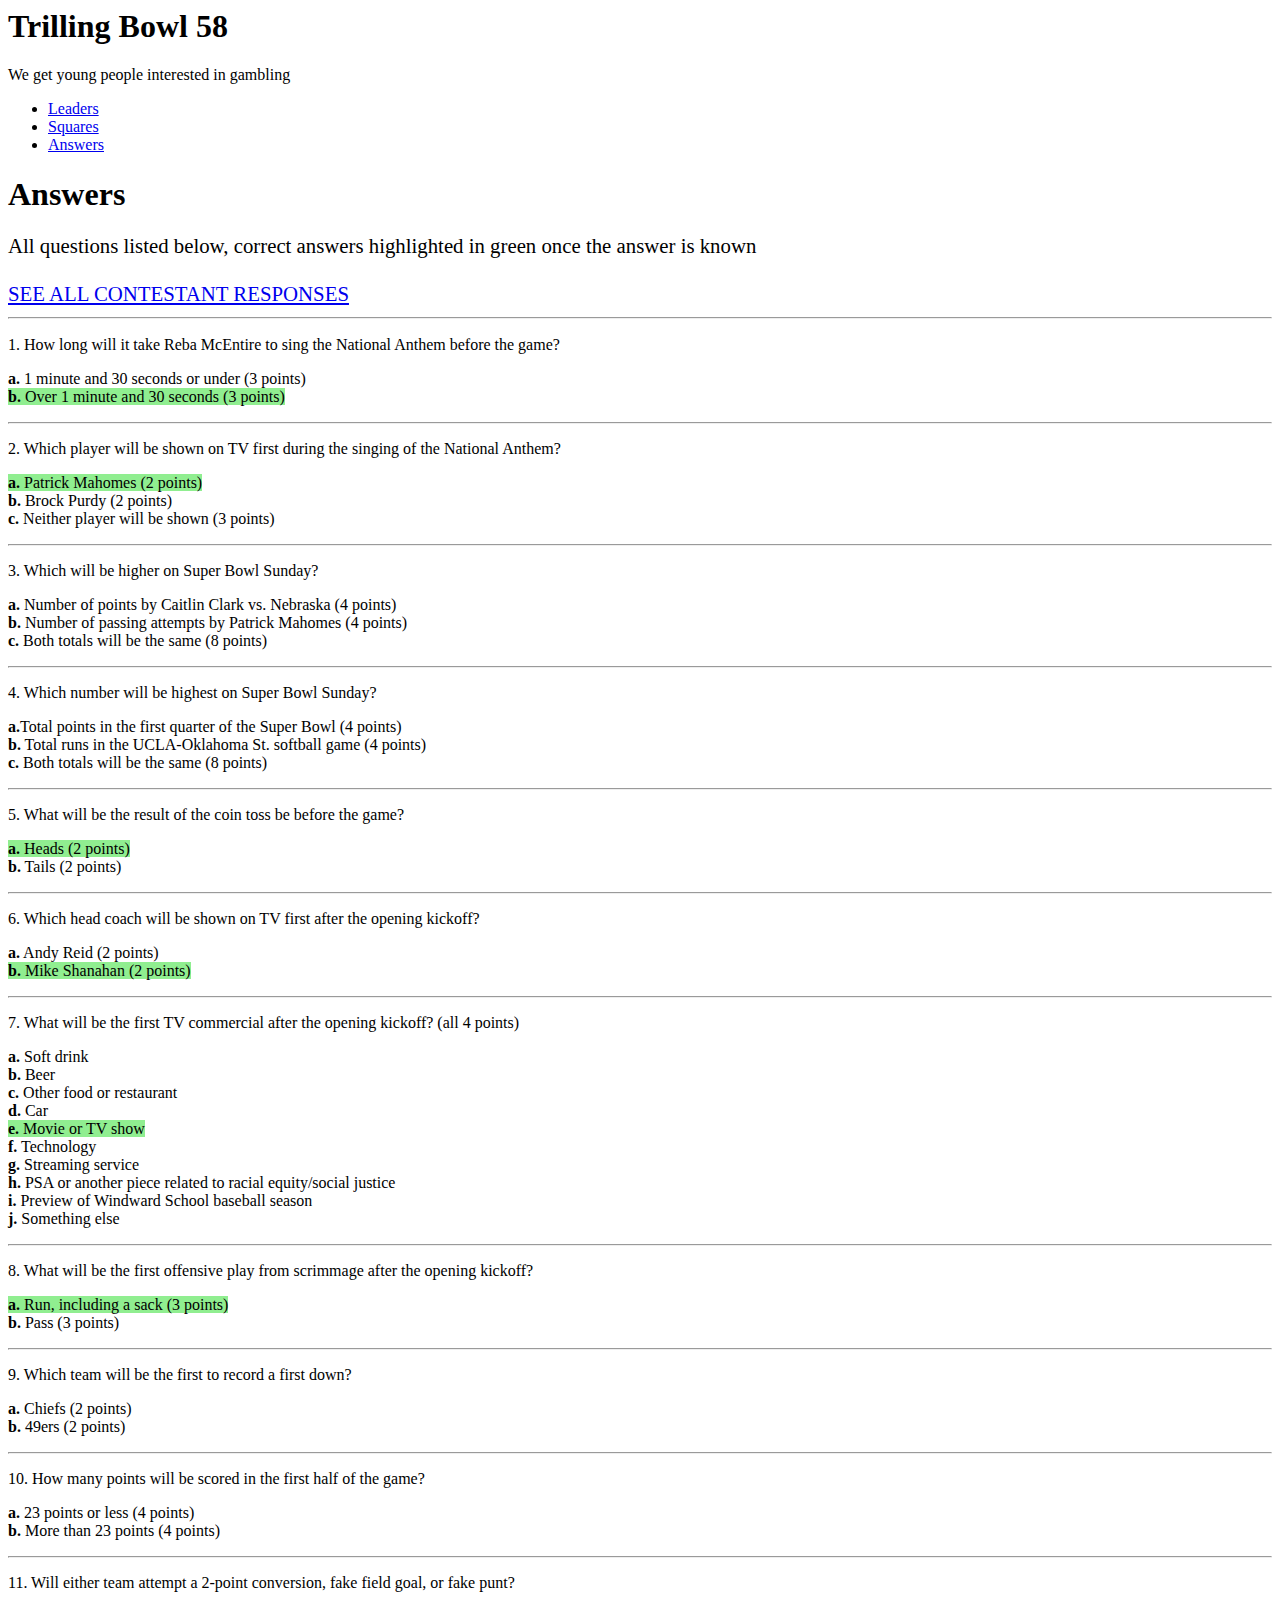
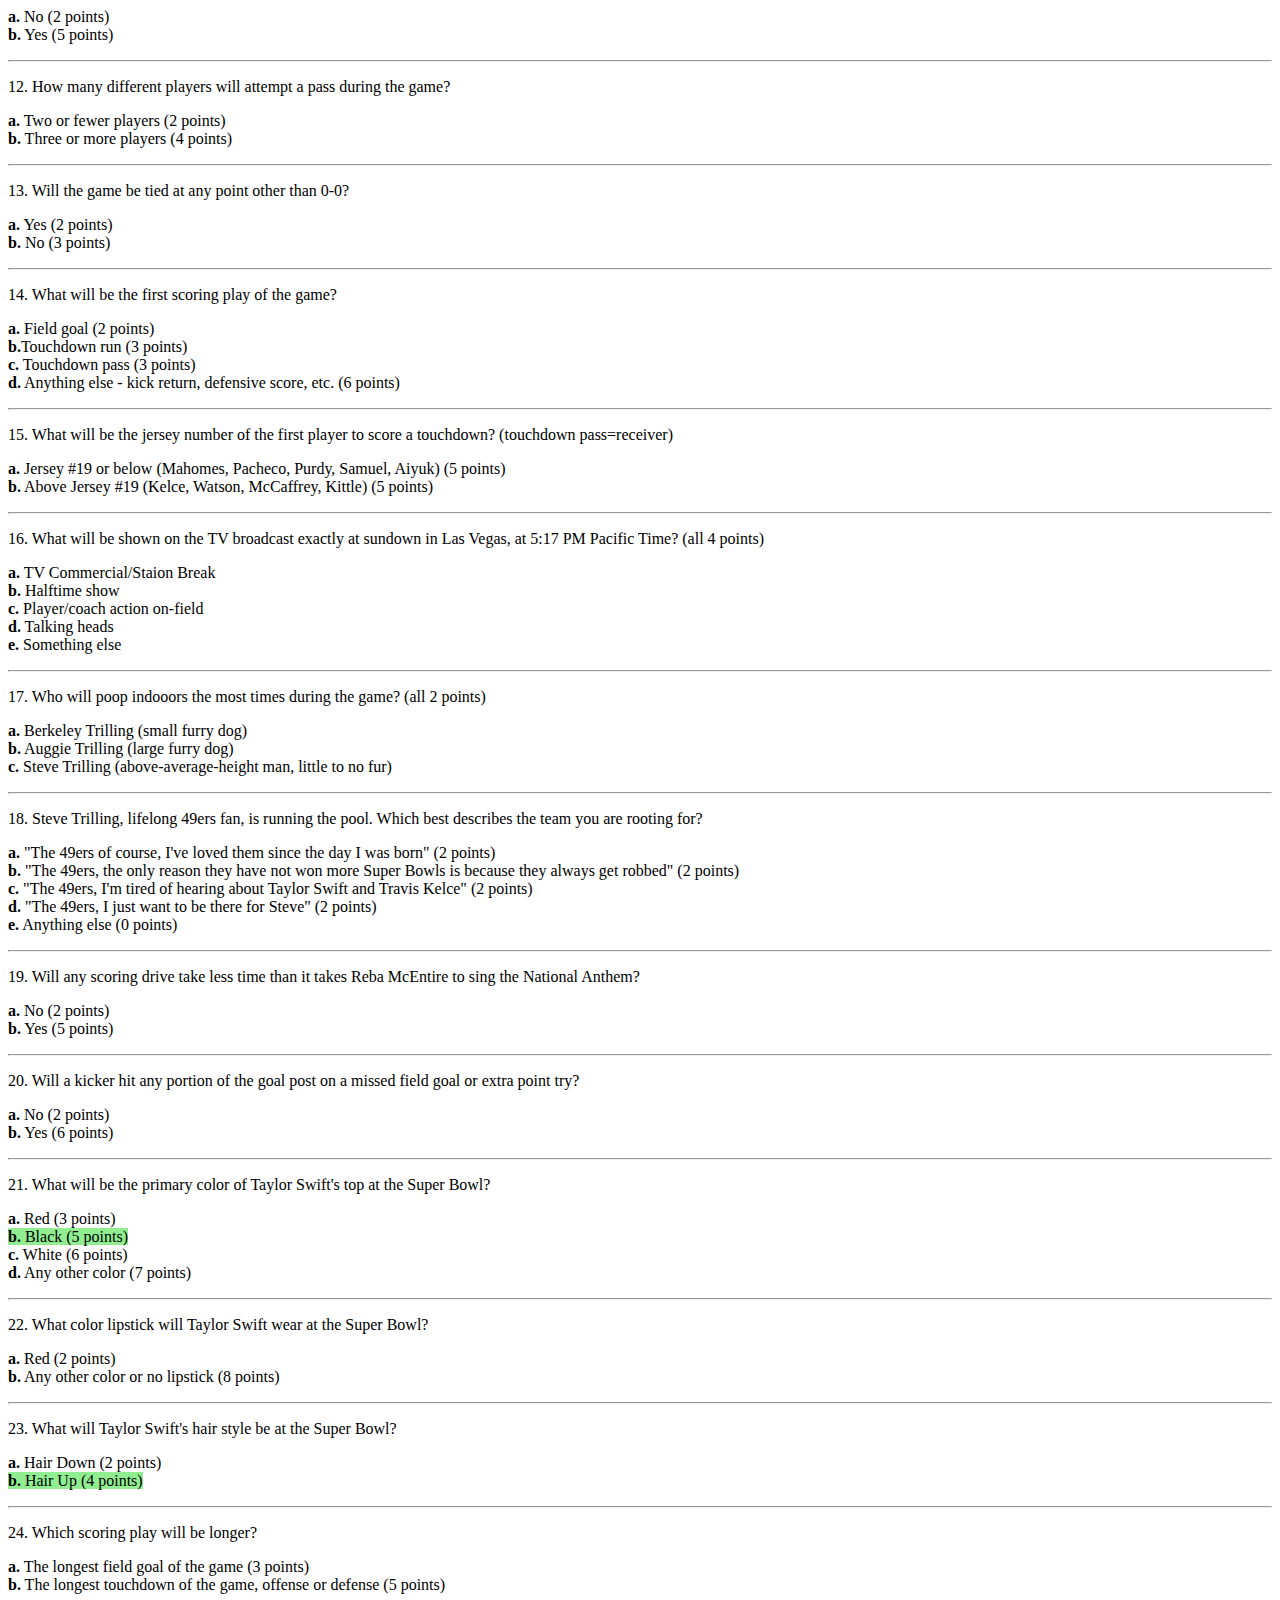
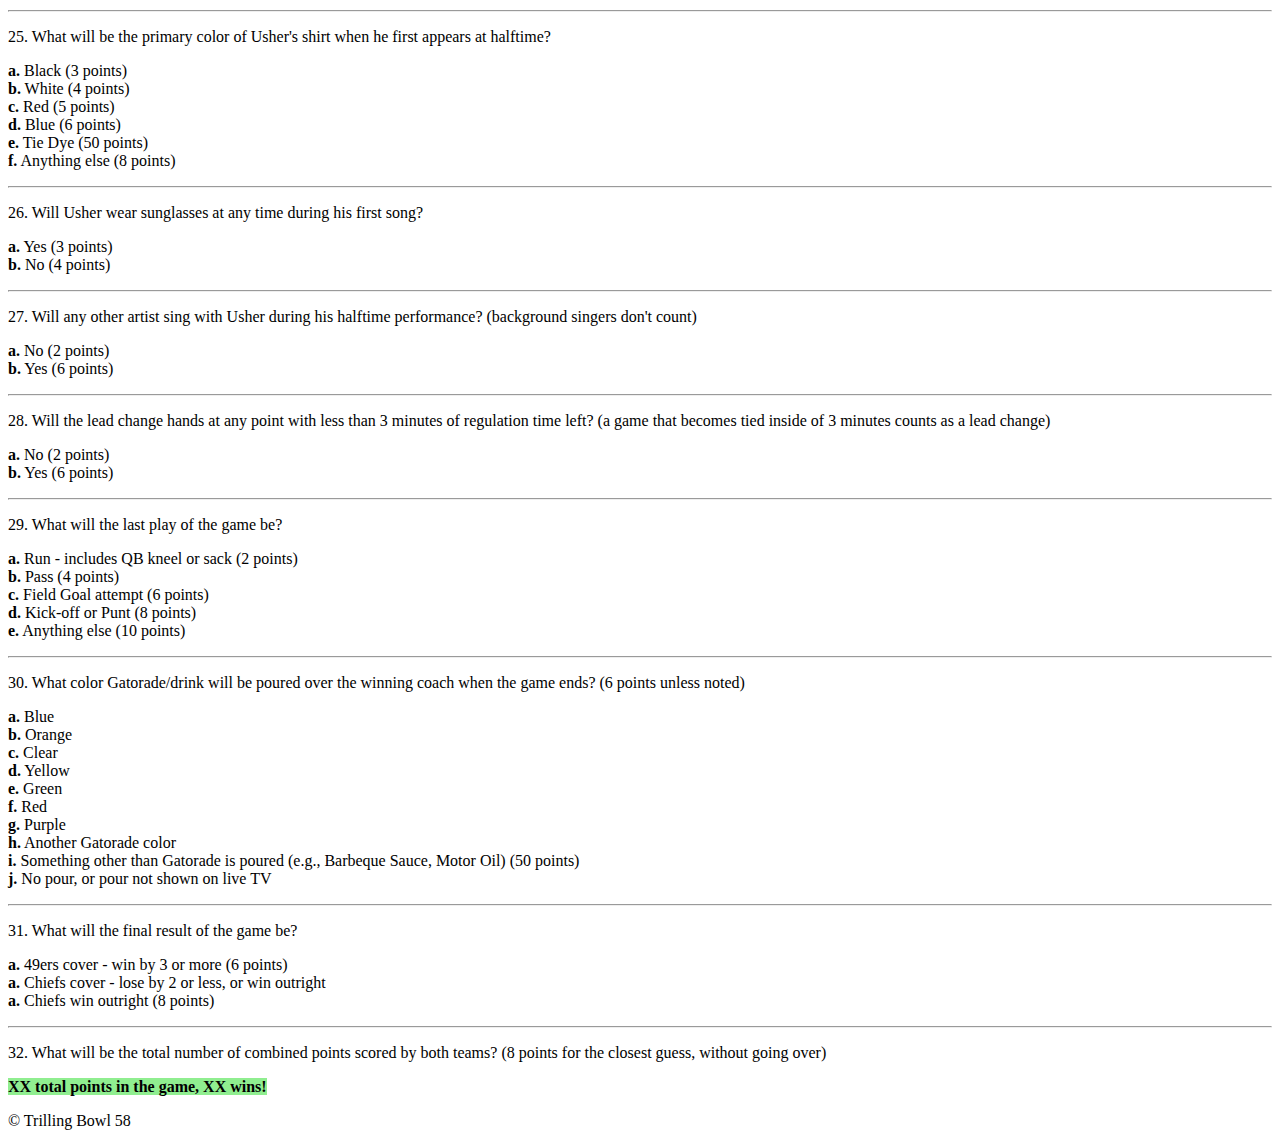
==== answers.html @ d907f0c2 "commit" ====
<html lang="en">
  <head>
    <meta charset="UTF-8" />
    <meta name="viewport" content="width=device-width, initial-scale=1.0" />
    <title>Trilling Bowl 58</title>
    <link rel="stylesheet" href="css/screen.css" />
    <link rel="stylesheet" href="css/answers.css"/>
    <link rel="stylesheet" href="https://stackpath.bootstrapcdn.com/bootstrap/5.0.0-alpha1/css/bootstrap.min.css" integrity="sha384-r4NyP46KrjDleawBgD5tp8Y7UzmLA05oM1iAEQ17CSuDqnUK2+k9luXQOfXJCJ4I" crossorigin="anonymous" />
    <link href="https://fonts.googleapis.com/css?family=Open+Sans:300,400,700" rel="stylesheet">
    
  </head>
  <body>
    <div class="my-bg-photo bg-secondary text-white py-5 text-center shadow">
      <h1 class="display-4">Trilling Bowl 58</h1>
      <p class="lead mb-0">We get young people interested in gambling</p> 
    </div>

    <div class="container my-custom-container pt-3">
      <nav class="mb-3">
        <ul class="nav nav-tabs justify-content-center">
          <li class="nav-item">
            <a class="nav-link" href="leaders.html">Leaders</a>
          </li>
          <li class="nav-item">
            <a class="nav-link" href="squares.html">Squares</a>
          </li>
          <li class="nav-item">
            <a class="nav-link active" href="#">Answers</a>
          </li>
        </ul>
      </nav>
      <h1 class="center">Answers</h1>
      <h2 class="center answer_headings" style= "font-weight:normal; font-size:1.3em">All questions listed below, correct answers highlighted in green once the answer is known   

      <a href="https://docs.google.com/spreadsheets/d/1qtZABbk44cIv7bmTTzw9IvIqTmsiOxI513nX9qYQLy0/edit#gid=1887211922"><br><br>SEE ALL CONTESTANT RESPONSES</a> <hr /></h2>
        
        <!-- <h2 class="center answer_headings" style= "font-weight:normal; font-size:1.3em"><b>FIX THIS</b> Each player's betting sheet responses provided below each question<hr /></h2> -->
      </div>


<!--<a href="https://docs.google.com/spreadsheets/d/1pT7lUe-UTueZojsk4VXjqlts-1xntB6etau_ofe2anM/edit#gid=177053346">This is a link to CNN</a> -->


      <!-- <span style="background-color: lightgreen"> then the quesntion to turn green </span> -->


      <p class="question">1. How long will it take Reba McEntire to sing the National Anthem 
        before the game?</p> 
      <p class="answer"><b>a.</b> 1 minute and 30 seconds or under (3 points)<br><span style="background-color: lightgreen"><b>b.</b> Over 1 minute and 30 seconds (3 points)</span></p>
      <hr class="border-1"></p>

      <p class="question">2. Which player will be shown on TV first during the singing of the National Anthem?</p> 
      <p class="answer"><span style="background-color: lightgreen"><b>a.</b> Patrick Mahomes (2 points)<br></span><b>b.</b> Brock Purdy (2 points)<br>
        <b>c.</b> Neither player will be shown (3 points)</p>
        <hr class="border-1"></p>

      <p class="question">3. Which will be higher on Super Bowl Sunday?</p> 
      <p class="answer"><b>a.</b> Number of points by Caitlin Clark vs. Nebraska (4 points)<br>
        <b>b.</b> Number of passing attempts by Patrick Mahomes (4 points)
        <br><b>c.</b> Both totals will be the same (8 points)<br></p>
      <hr class="border-1"></p>
      
      <p class="question">4. Which number will be highest on Super Bowl Sunday?</p> 
      <p class="answer"><b>a.</b>Total points in the first quarter of the Super Bowl (4 points)<br>
       <b>b.</b> Total runs in the UCLA-Oklahoma St. softball game (4 points)<br>
         <b>c.</b> Both totals will be the same (8 points)<br></p>
      <hr class="border-1"></p>
      
      <p class="question">5. What will be the result of the coin toss be before the game?</p> 
      <p class="answer"><span style="background-color: lightgreen"><b>a.</b> Heads (2 points)</span><br>
      <b>b.</b> Tails (2 points)<br></p>
      <hr class="border-1"></p>

      <p class="question">6. Which head coach will be shown on TV first after the opening kickoff?</p> 
      <p class="answer"><p class="answer"><b>a.</b> Andy Reid (2 points)<br><span style="background-color: lightgreen"><b>b.</b> Mike Shanahan (2 points)</span></p>
      <hr class="border-1"></p>
  
      <p class="question">7. What will be the first TV commercial after the opening kickoff? (all 4 points)</p> 
      <p class="answer"><b>a.</b> Soft drink<br><b>b.</b> Beer<br><b>c.</b> Other food or restaurant<br><b>d.</b> Car<br><span style="background-color: lightgreen"><b>e.</b> Movie or TV show</span><br>
      <b>f.</b> Technology<br><b>g.</b> Streaming service<br><b>h.</b> PSA or another piece related to racial equity/social justice<br>
      <b>i.</b> Preview of Windward School baseball season<br>
      <b>j.</b> Something else</p>
      <hr class="border-1"></p>
 
      <p class="question">8. What will be the first offensive play from scrimmage after the opening kickoff?</p> 
      <p class="answer"><span style="background-color: lightgreen"><b>a.</b> Run, including a sack (3 points)</span><br><b>b.</b> Pass (3 points)</p>
      <hr class="border-1"></p>
       
     <p class="question">9. Which team will be the first to record a first down?</p> 
     <p class="answer"><b>a.</b> Chiefs (2 points)<br><b>b.</b> 49ers (2 points)</span></p>
     <hr class="border-1"></p>
     
      <p class="question">10. How many points will be scored in the first half of the game?</p> 
      <p class="answer"><b>a.</b> 23 points or less (4 points)<br><b>b.</b> More than 23 points (4 points)</p>
      <hr class="border-1"></p>

      <p class="question">11. Will either team attempt a 2-point conversion, fake field goal, or fake punt?</p> 
      <p class="answer"><b>a.</b> No (2 points)<br>
      <b>b.</b> Yes (5 points)</span></p>
      <hr class="border-1"></p>
      
      <p class="question">12. How many different players will attempt a pass during the game?</p> 
      <p class="answer"><b>a.</b> Two or fewer players (2 points)<br><b>b.</b> Three or more players (4 points)</p>
      <hr class="border-1"></p>
 
      <p class="question">13. Will the game be tied at any point other than 0-0?</p> 
      <p class="answer"><b>a.</b> Yes (2 points)</span><br><b>b.</b> No (3 points)</p>
     <hr class="border-1"></p>

     <p class="question">14. What will be the first scoring play of the game?</p> 
     <p class="answer"><b>a.</b> Field goal (2 points)<br><b>b.</b>Touchdown run (3 points)</span><br><b>c.</b> Touchdown pass (3 points)<br>
     <b>d.</b> Anything else - kick return, defensive score, etc. (6 points)</p>
     <hr class="border-1"></p>

     <p class="question">15. What will be the jersey number of the first player to score a touchdown? (touchdown pass=receiver)</p> 
     <p class="answer"><b>a.</b> Jersey #19 or below (Mahomes, Pacheco, Purdy, Samuel, Aiyuk) (5 points)<br>
     <b>b.</b> Above Jersey #19 (Kelce, Watson, McCaffrey, Kittle) (5 points)<br>
     <hr class="border-1"></p>
     
     <p class="question">16. What will be shown on the TV broadcast exactly at sundown in Las Vegas, at 5:17 PM Pacific Time? (all 4 points)</p> 
     <p class="answer"><b>a.</b> TV Commercial/Staion Break<br><b>b.</b> Halftime show <br><b>c.</b> Player/coach action on-field </span><br>
    <b>d.</b> Talking heads <br> <b>e.</b> Something else </p>
     <hr class="border-1"></p>
     
     
     <p class="question">17. Who will poop indooors the most times during the game? (all 2 points)</p> 
     <p class="answer"><b>a.</b> Berkeley Trilling (small furry dog)<br><b>b.</b> Auggie Trilling (large furry dog)<br><b>c.</b> Steve Trilling (above-average-height man, little to no fur)</p>
     <hr class="border-1"></p>

     <p class="question">18. Steve Trilling, lifelong 49ers fan, is running the pool. Which best describes the team you are rooting for?</p> 
     <p class="answer"><b>a.</b> "The 49ers of course, I've loved them since the day I was born" (2 points)<br>
     <b>b.</b> "The 49ers, the only reason they have not won more Super Bowls is because they always get robbed" (2 points)<br>
     <b>c.</b> "The 49ers, I'm tired of hearing about Taylor Swift and Travis Kelce" (2 points)<br>
     <b>d.</b> "The 49ers, I just want to be there for Steve" (2 points)<br>
     <b>e.</b> Anything else (0 points)</p>
     <hr class="border-1"></p>

     <p class="question">19. Will any scoring drive take less time than it takes Reba McEntire to sing the National Anthem?</p> 
     <p class="answer"><b>a.</b> No (2 points)<br><b>b.</b> Yes (5 points)</p>
     <hr class="border-1"></p>

     <p class="question">20. Will a kicker hit any portion of the goal post on a missed field goal or extra point try?</p> 
     <p class="answer"><b>a.</b> No (2 points)<br><b>b.</b> Yes (6 points)</p>
     <hr class="border-1"></p>

      <p class="question">21. What will be the primary color of Taylor Swift's top at the Super Bowl?</p> 
      <p class="answer"><b>a.</b> Red (3 points)<br><span style="background-color: lightgreen"><b>b.</b> Black (5 points)</span><br>
      <b>c.</b> White (6 points)<br><b>d.</b> Any other color (7 points)</p>
      <hr class="border-1"></p>

      <p class="question">22. What color lipstick will Taylor Swift wear at the Super Bowl?</p> 
      <p class="answer"><b>a.</b> Red (2 points)<br><b>b.</b> Any other color or no lipstick (8 points)</p>
      <hr class="border-1"></p>

      <p class="question">23. What will Taylor Swift's hair style be at the Super Bowl?</p> 
      <p class="answer"><b>a.</b> Hair Down (2 points)</span><br><span style="background-color: lightgreen"><b>b.</b> Hair Up (4 points)</span></p>
      <hr class="border-1"></p>
      
      <p class="question">24. Which scoring play will be longer?</p> 
      <p class="answer"><b>a.</b> The longest field goal of the game (3 points)<br><b>b.</b> The longest touchdown of the game, offense or defense (5 points)</p>
      <hr class="border-1"></p>

      <p class="question">25. What will be the primary color of Usher's shirt when he first appears at halftime?</p> 
      <p class="answer"><b>a.</b> Black (3 points)<br><b>b.</b> White (4 points)<br><b>c.</b> Red (5 points)<br><b>d.</b> Blue (6 points)<br>
      <b>e.</b> Tie Dye (50 points)<br><b>f.</b> Anything else (8 points)</p>
      <hr class="border-1"></p>
           
      <p class="question">26. Will Usher wear sunglasses at any time during his first song?</p> 
      <p class="answer"><b>a.</b> Yes (3 points)</span><br><b>b.</b> No (4 points)</p>
      <hr class="border-1"></p>

      <p class="question">27. Will any other artist sing with Usher during his halftime performance? (background singers don't count)</p> 
      <p class="answer"><b>a.</b> No (2 points)<br><b>b.</b> Yes (6 points)</p>
      <hr class="border-1"></p>
         
      <p class="question">28. Will the lead change hands at any point with less than 3 minutes of regulation time left? 
      (a game that becomes tied inside of 3 minutes counts as a lead change)</p> 
      <p class="answer"><b>a.</b> No (2 points)<br><b>b.</b> Yes (6 points)</p>
      <hr class="border-1"></p>

      <p class="question">29. What will the last play of the game be?</p> 
      <p class="answer"><b>a.</b> Run - includes QB kneel or sack (2 points)<br><b>b.</b> Pass (4 points)</span><br>
      <b>c.</b> Field Goal attempt (6 points)<br><b>d.</b> Kick-off or Punt (8 points)<br><b>e.</b> Anything else (10 points)</p>
      <hr class="border-1"></p>

      <p class="question">30. What color Gatorade/drink will be poured over the winning coach when the game ends? (6 points unless noted)</p> 
      <p class="answer"><b>a.</b> Blue<br><b>b.</b> Orange<br><b>c.</b> Clear<br><b>d.</b> Yellow<br><b>e.</b> Green<br>
      <b>f.</b> Red<br><b>g.</b> Purple<br><b>h.</b> Another Gatorade color<br><b>i.</b> Something other than Gatorade is poured (e.g., Barbeque Sauce, Motor Oil) (50 points)<br><b>j.</b> No pour, or pour not shown on live TV</span></p>
      <hr class="border-1"></p>

      <p class="question">31. What will the final result of the game be?</p> 
      <p class="answer"><b>a.</b> 49ers cover - win by 3 or more (6 points)<br>
      <b>a.</b> Chiefs cover - lose by 2 or less, or win outright</span><br>
      <b>a.</b> Chiefs win outright (8 points)</p>
          <hr class="border-1"></p>

    <p class="question">32. What will be the total number of combined points scored by both teams? (8 points for the closest guess, without going over)</p>
    <p class="answer"><b><span style="background-color: lightgreen">XX total points in the game, XX wins!</span></b></p> 
    
    
    <!-- EMBED GOOGLE SHEET <iframe src="https://docs.google.com/spreadsheets/d/e/2PACX-1vQJVK6XaeYF-6d0xzjMMzmoi0kdJEdcOgadWZLV0852fXGL5_Rz09dk1LhJ0pCvOEpemMxv5R0Xh-AM/pubhtml?gid=1887211922&amp;single=true&amp;widget=true&amp;headers=false" width="75%" height="200" ></iframe> -->


    <!--<p class="question"><span style="background-color: lightgreen">ANSWER=43 points scored in the game, Ed "The Big Kahuna" Gargiulo wins this question with a prediction of 41 points</span></p>
    -->   
       <!--
        <p class="all_responses"><span style="font-weight:550">Responses:</span>&nbsp&nbspAlex-61, Ali-38, Ben-56.5, 
        BrianG-54, BrianK-62, Joe-30, Jon-51, Karen/Jeremy-62, Julian-49, Kosners-62, Lisa-45, Max-77, 
        Rachel-61, Steve-57, Wendi-35, Will-62<hr class="border-1"></p>
        -->
           
     <!--
      <div class="row">
        <div class="col-md-4 mb-4 mb-md-0">
          <img src="css/images/puppy.jpg" class="img-fluid" alt="A puppy." />
          <p class="mt-1 small">This is Barksalot; a cute puppy often found by the pool or food dish.</p>
        </div>
        <div class="col-md-4 mb-4 mb-md-0">
          <img src="css/images/puppy-2.jpg" class="img-fluid" alt="Another puppy." />
          <p class="mt-1 small">Foodie is a young dog who is super friendly and calm.</p>
        </div>
        <div class="col-md-4 mb-4 mb-md-0">
          <img src="css/images/kitten.jpg" class="img-fluid" alt="A kitten." />
          <p class="mt-1 small">Meowsalot is the most vocal cat that has ever lived.</p>
        </div> -->
      </div>
    

    </div>

    <footer class="border-top mt-5 py-4 text-center text-muted small">
      <p>&copy; Trilling Bowl 58</p>
    </footer>

    <!-- JavaScript and dependencies -->
    <script src="https://cdn.jsdelivr.net/npm/popper.js@1.16.0/dist/umd/popper.min.js" integrity="sha384-Q6E9RHvbIyZFJoft+2mJbHaEWldlvI9IOYy5n3zV9zzTtmI3UksdQRVvoxMfooAo" crossorigin="anonymous"></script>
    <script src="https://stackpath.bootstrapcdn.com/bootstrap/5.0.0-alpha1/js/bootstrap.min.js" integrity="sha384-oesi62hOLfzrys4LxRF63OJCXdXDipiYWBnvTl9Y9/TRlw5xlKIEHpNyvvDShgf/" crossorigin="anonymous"></script>
  </body>
</html>
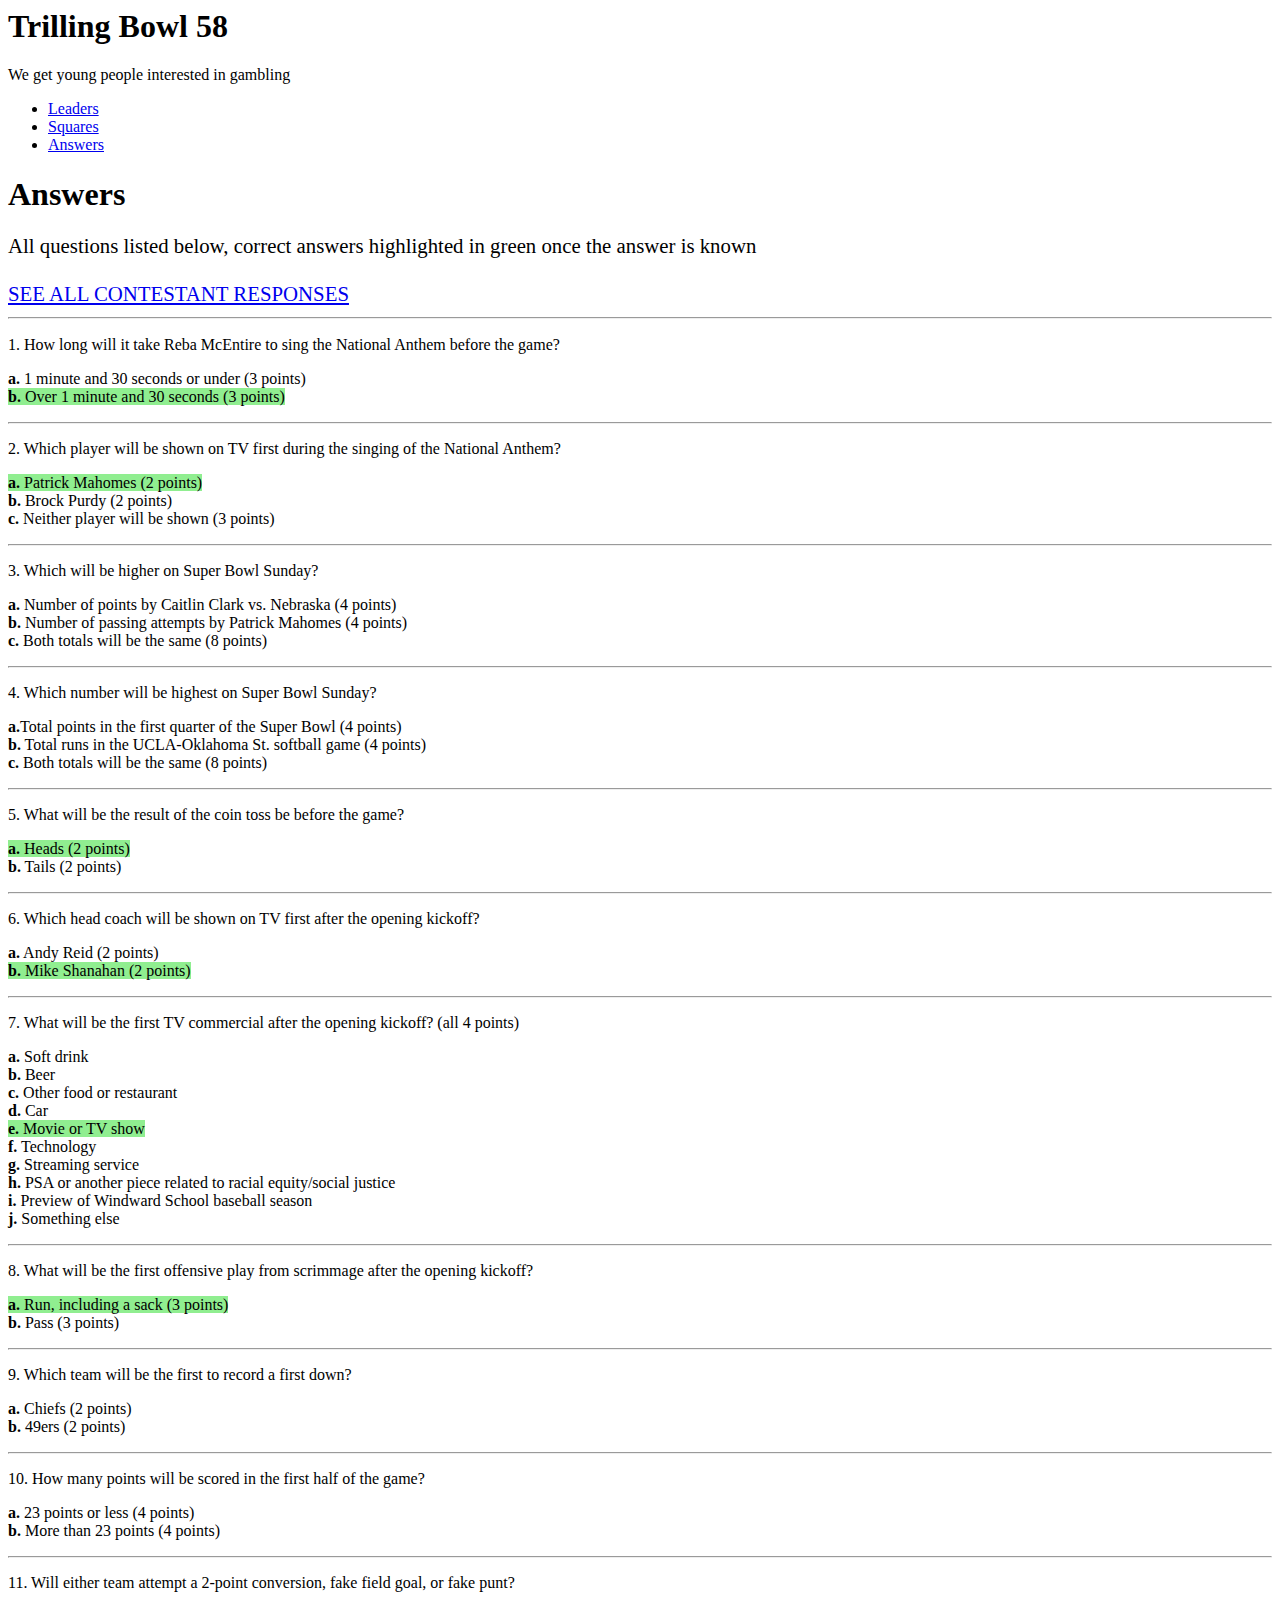
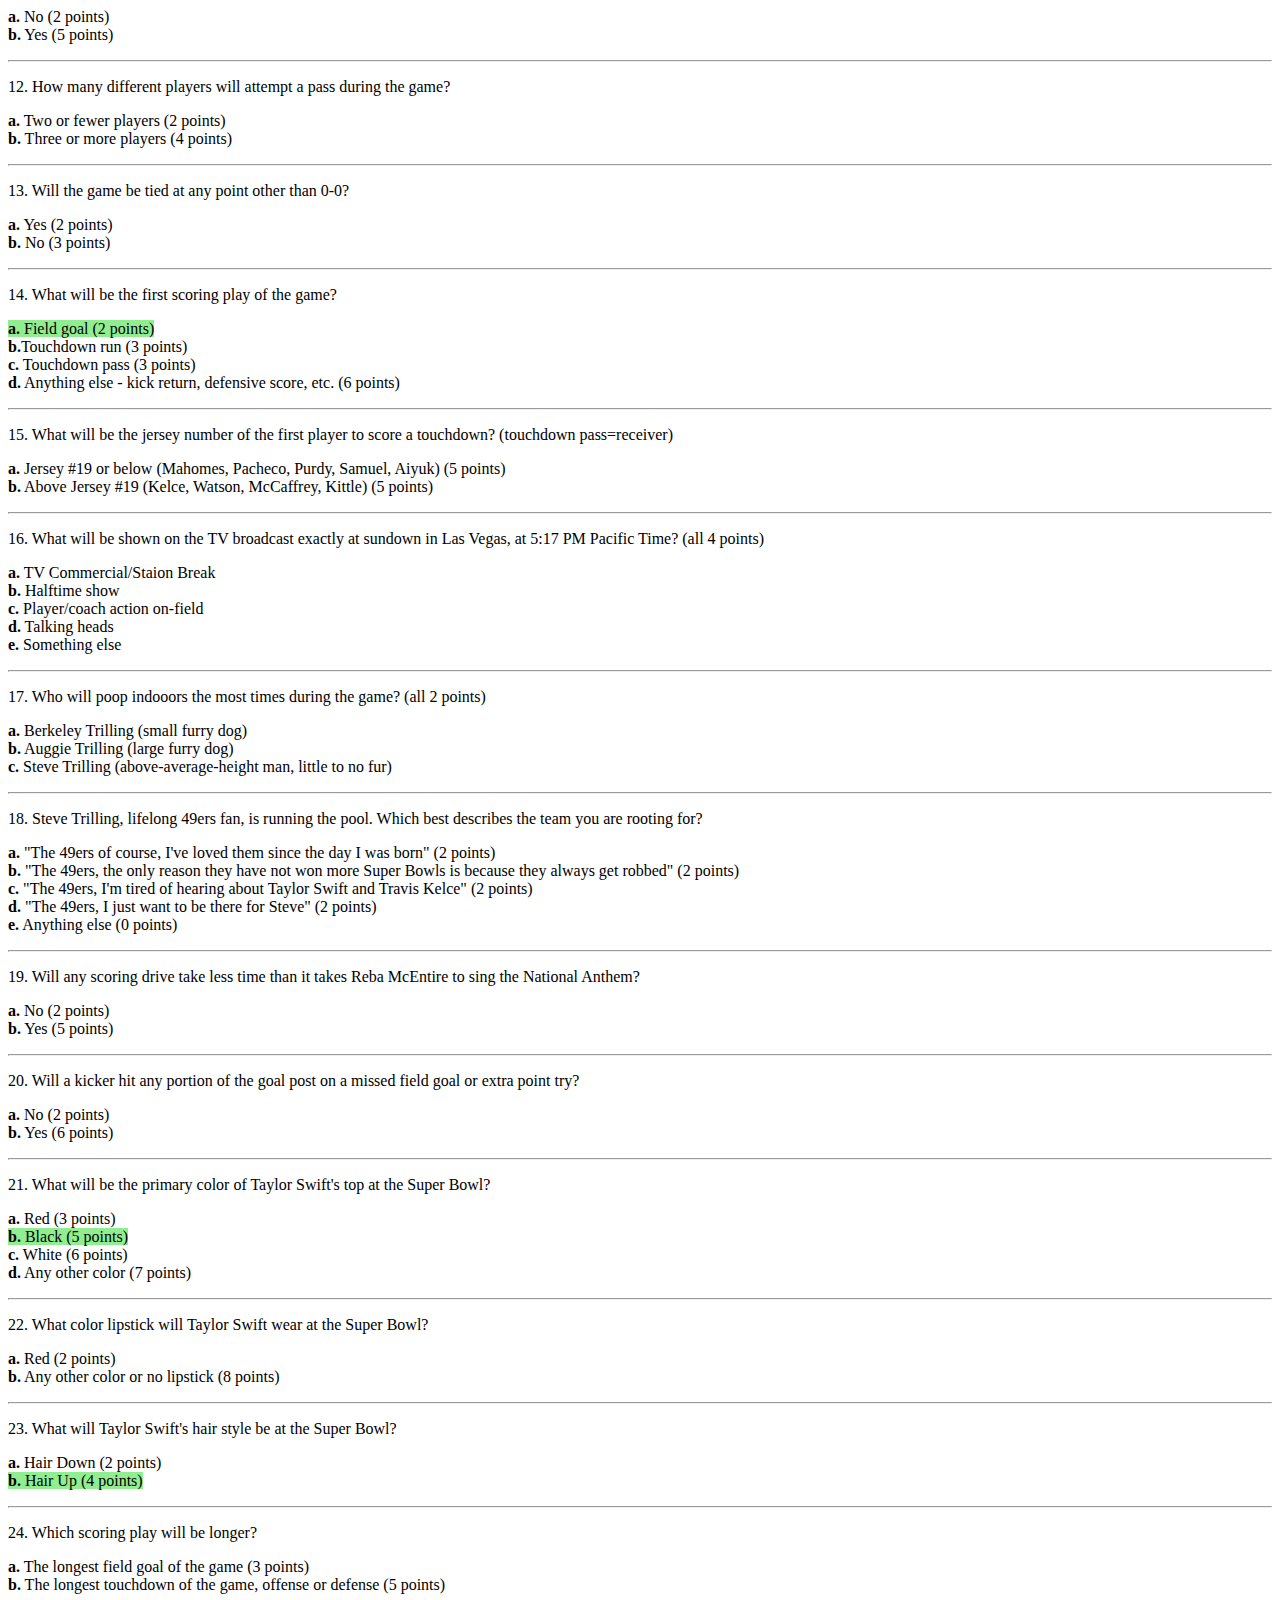
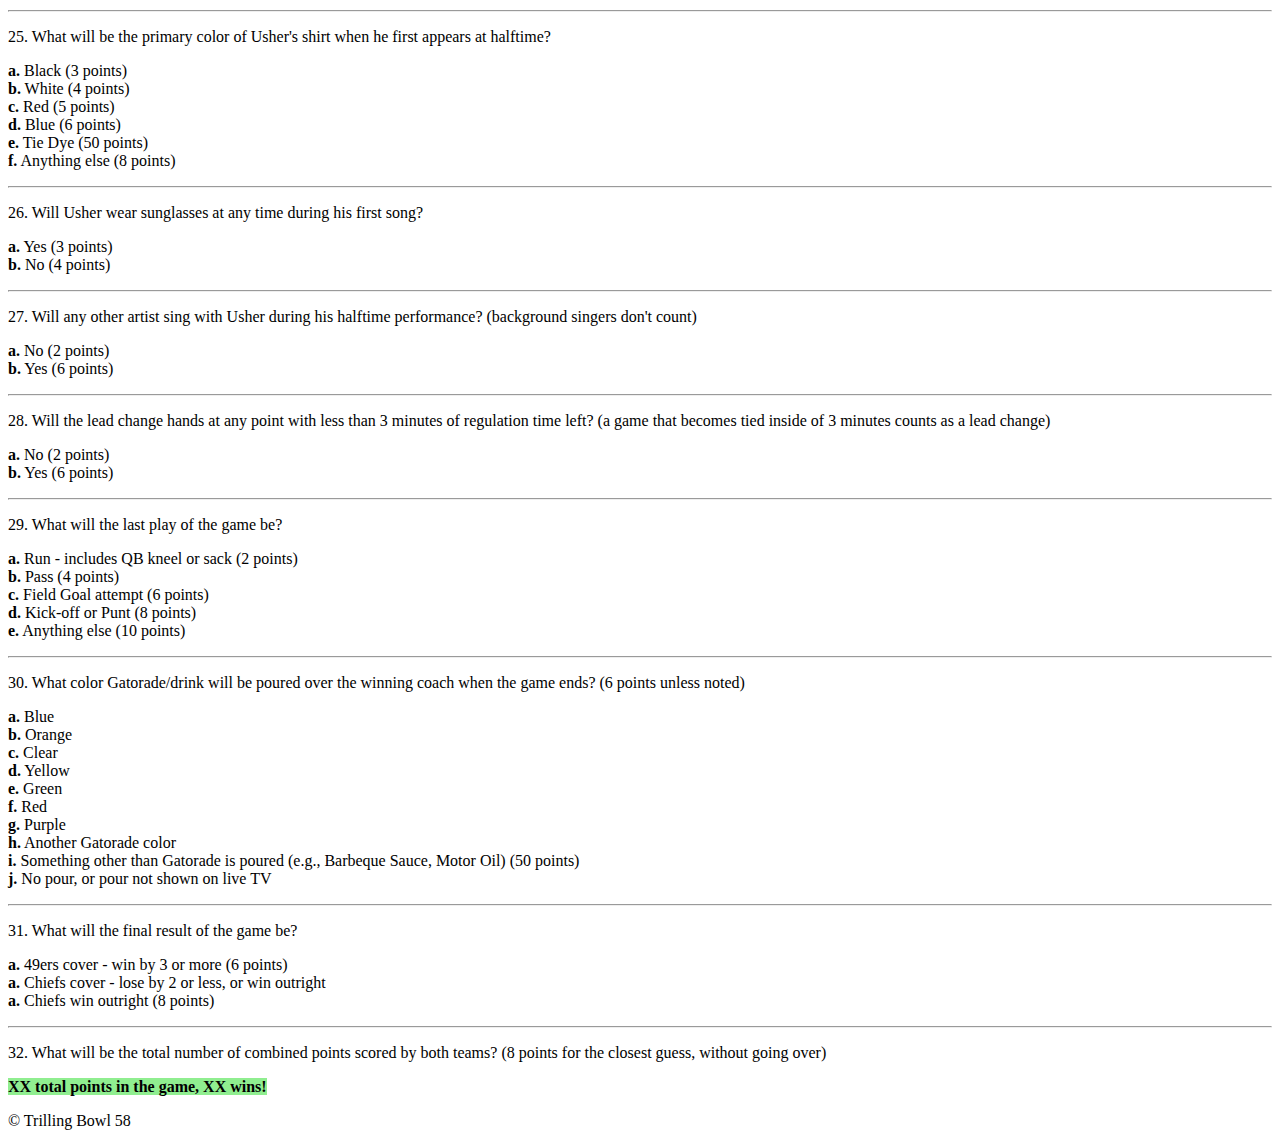
==== commit 107d842b: "commit" ====
--- a/answers.html
+++ b/answers.html
@@ -108,7 +108,7 @@
      <hr class="border-1"></p>
 
      <p class="question">14. What will be the first scoring play of the game?</p> 
-     <p class="answer"><b>a.</b> Field goal (2 points)<br><b>b.</b>Touchdown run (3 points)</span><br><b>c.</b> Touchdown pass (3 points)<br>
+     <p class="answer"><span style="background-color: lightgreen"><b>a.</b> Field goal (2 points)</span><br><b>b.</b>Touchdown run (3 points)</span><br><b>c.</b> Touchdown pass (3 points)<br>
      <b>d.</b> Anything else - kick return, defensive score, etc. (6 points)</p>
      <hr class="border-1"></p>
 
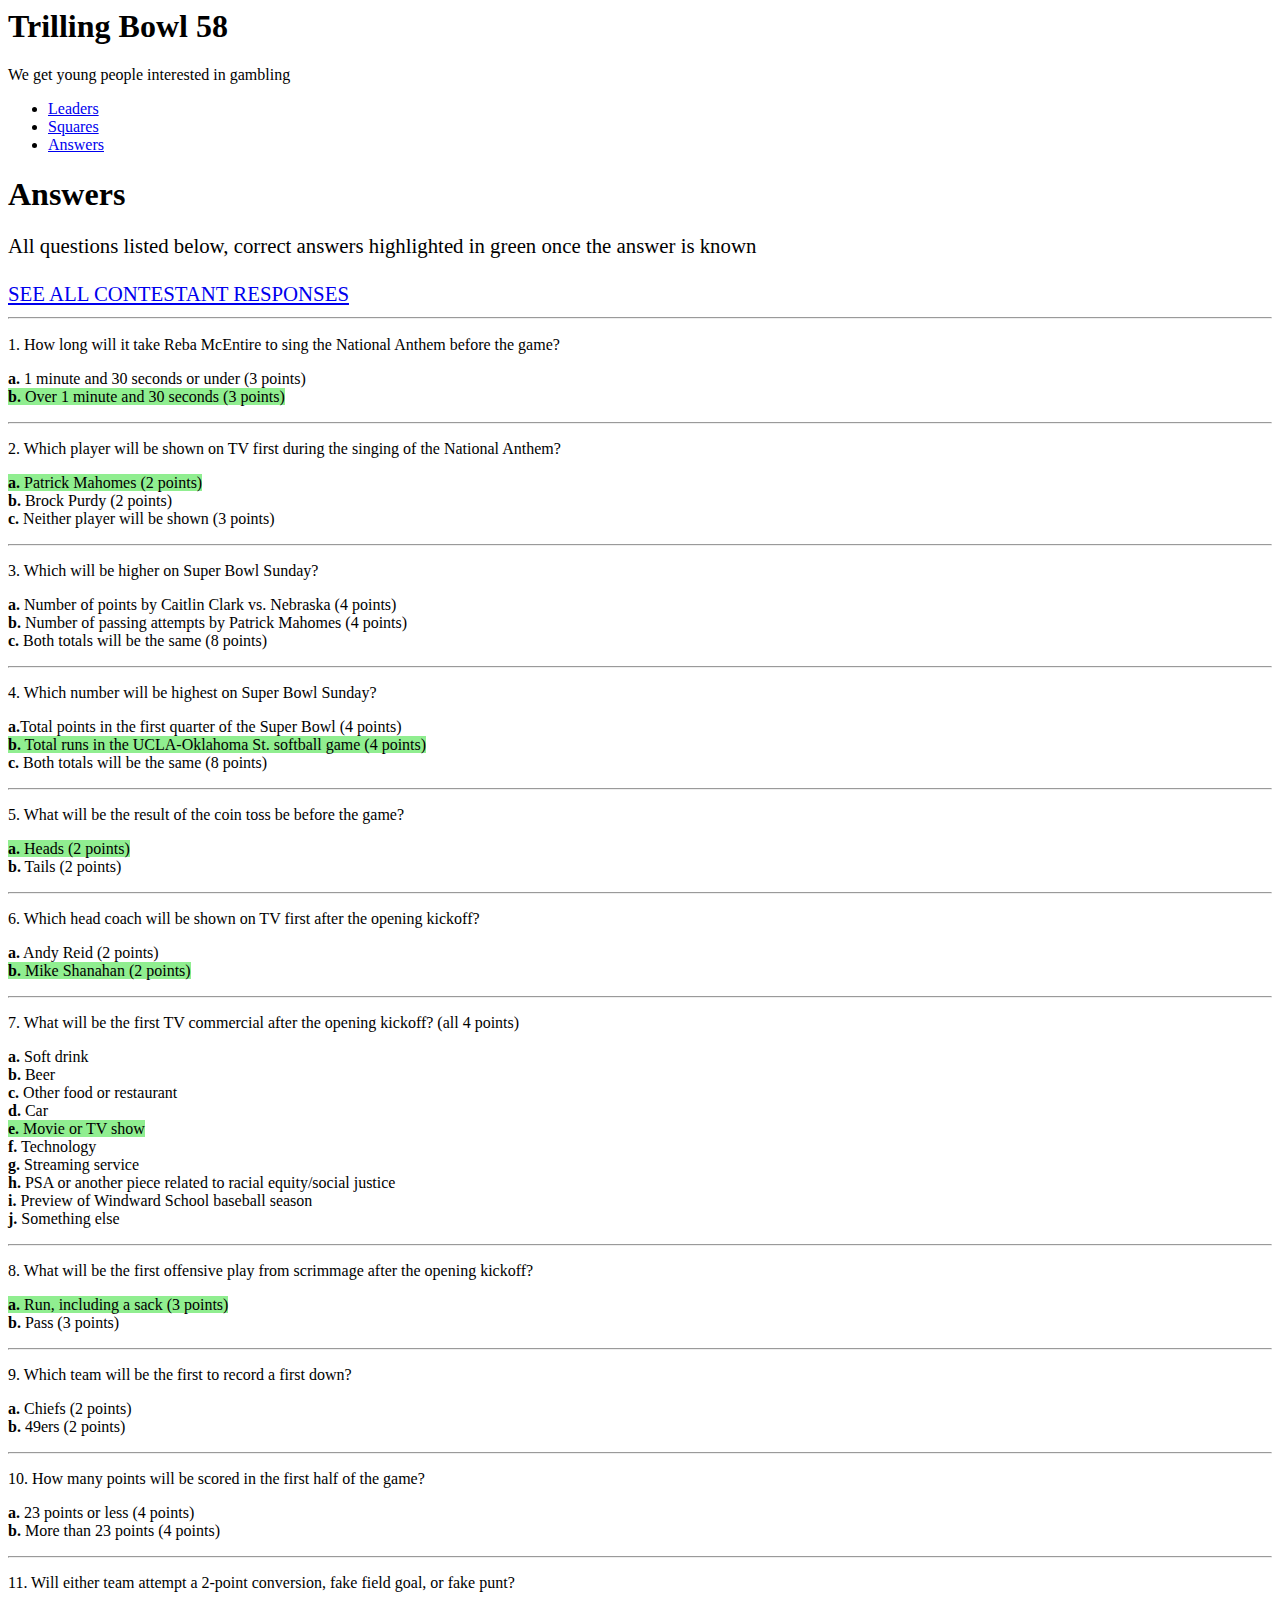
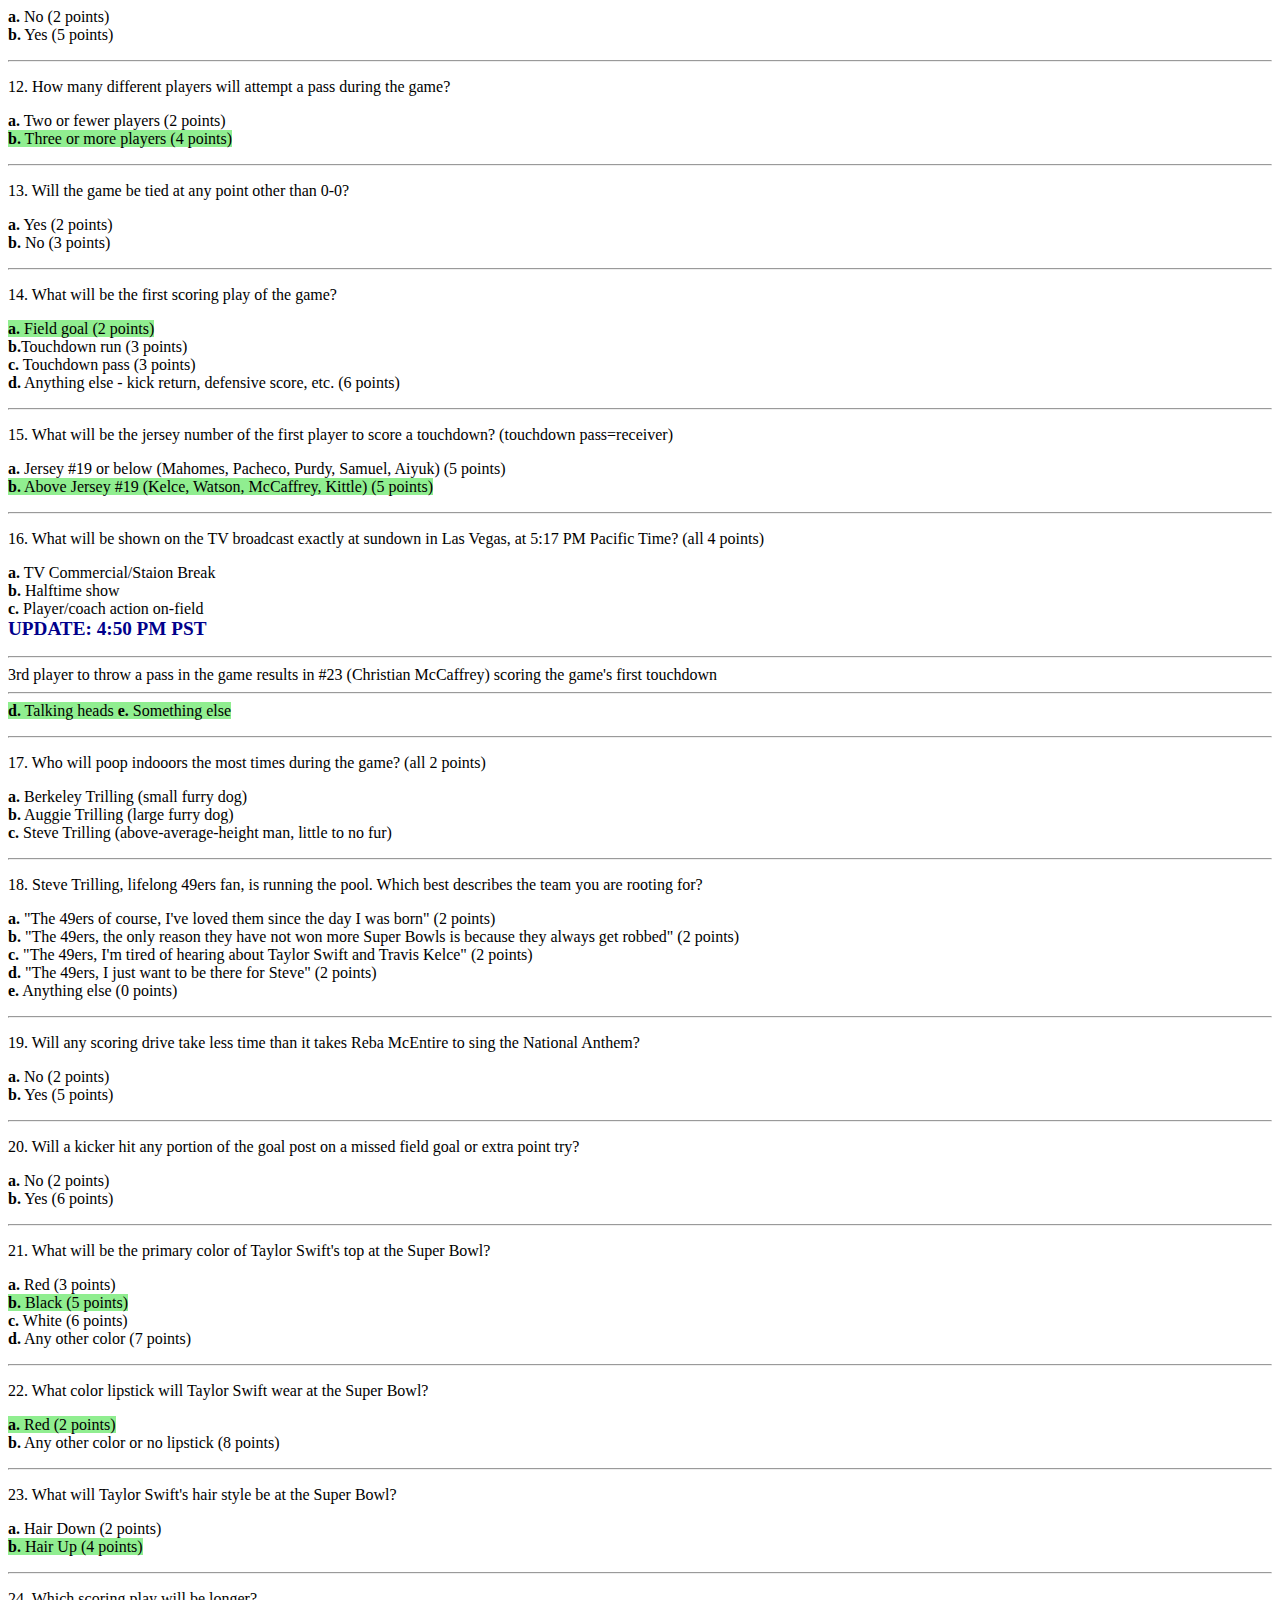
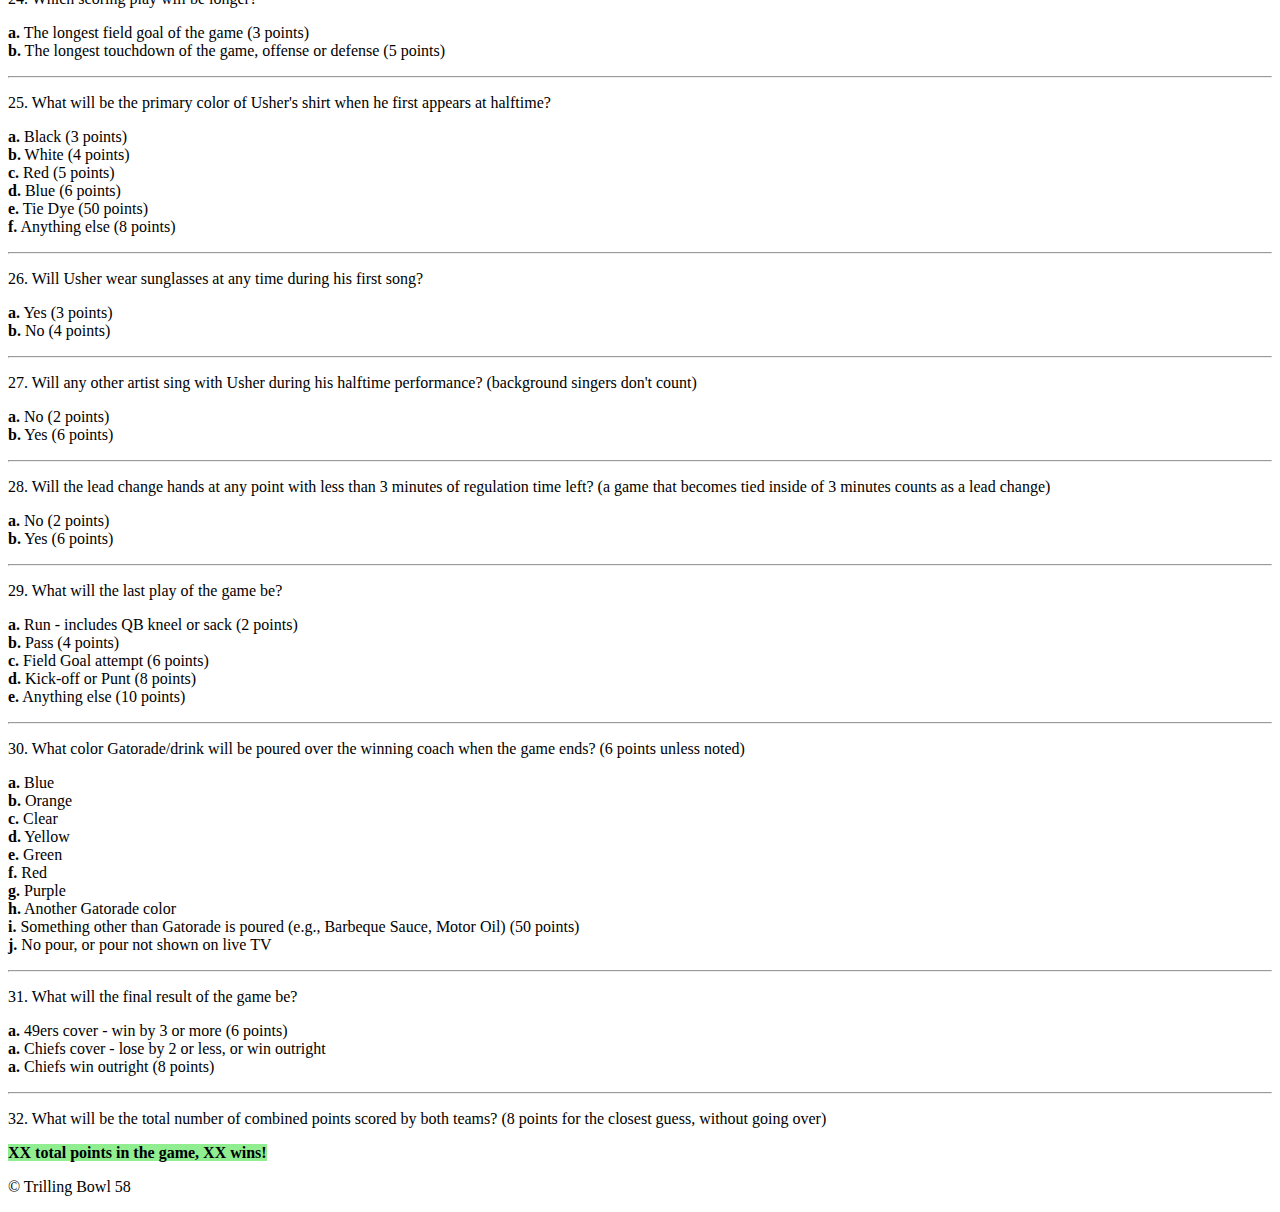
==== commit b6993bd2: "commit" ====
--- a/answers.html
+++ b/answers.html
@@ -62,7 +62,7 @@
       
       <p class="question">4. Which number will be highest on Super Bowl Sunday?</p> 
       <p class="answer"><b>a.</b>Total points in the first quarter of the Super Bowl (4 points)<br>
-       <b>b.</b> Total runs in the UCLA-Oklahoma St. softball game (4 points)<br>
+        <span style="background-color: lightgreen"><b>b.</b> Total runs in the UCLA-Oklahoma St. softball game (4 points)</span><br>
          <b>c.</b> Both totals will be the same (8 points)<br></p>
       <hr class="border-1"></p>
       
@@ -100,7 +100,7 @@
       <hr class="border-1"></p>
       
       <p class="question">12. How many different players will attempt a pass during the game?</p> 
-      <p class="answer"><b>a.</b> Two or fewer players (2 points)<br><b>b.</b> Three or more players (4 points)</p>
+      <p class="answer"><b>a.</b> Two or fewer players (2 points)<br><span style="background-color: lightgreen"><b>b.</b> Three or more players (4 points)</span></p>
       <hr class="border-1"></p>
  
       <p class="question">13. Will the game be tied at any point other than 0-0?</p> 
@@ -114,12 +114,14 @@
 
      <p class="question">15. What will be the jersey number of the first player to score a touchdown? (touchdown pass=receiver)</p> 
      <p class="answer"><b>a.</b> Jersey #19 or below (Mahomes, Pacheco, Purdy, Samuel, Aiyuk) (5 points)<br>
-     <b>b.</b> Above Jersey #19 (Kelce, Watson, McCaffrey, Kittle) (5 points)<br>
+      <span style="background-color: lightgreen"><b>b.</b> Above Jersey #19 (Kelce, Watson, McCaffrey, Kittle) (5 points)</span><br>
      <hr class="border-1"></p>
      
      <p class="question">16. What will be shown on the TV broadcast exactly at sundown in Las Vegas, at 5:17 PM Pacific Time? (all 4 points)</p> 
      <p class="answer"><b>a.</b> TV Commercial/Staion Break<br><b>b.</b> Halftime show <br><b>c.</b> Player/coach action on-field </span><br>
-    <b>d.</b> Talking heads <br> <b>e.</b> Something else </p>
+    <span style="color: darkblue; font-weight:700; font-size: larger">UPDATE: 4:50 PM PST<hr class="border-1"></span>
+          3rd player to throw a pass in the game results in #23 (Christian McCaffrey) scoring the game's first touchdown<hr class="border-1">
+          <span style="background-color: lightgreen"><b>d.</b> Talking heads</ <br> <b>e.</b> Something else </p>
      <hr class="border-1"></p>
      
      
@@ -149,7 +151,7 @@
       <hr class="border-1"></p>
 
       <p class="question">22. What color lipstick will Taylor Swift wear at the Super Bowl?</p> 
-      <p class="answer"><b>a.</b> Red (2 points)<br><b>b.</b> Any other color or no lipstick (8 points)</p>
+      <p class="answer"><span style="background-color: lightgreen"><b>a.</b> Red (2 points)<br></span><b>b.</b> Any other color or no lipstick (8 points)</p>
       <hr class="border-1"></p>
 
       <p class="question">23. What will Taylor Swift's hair style be at the Super Bowl?</p> 
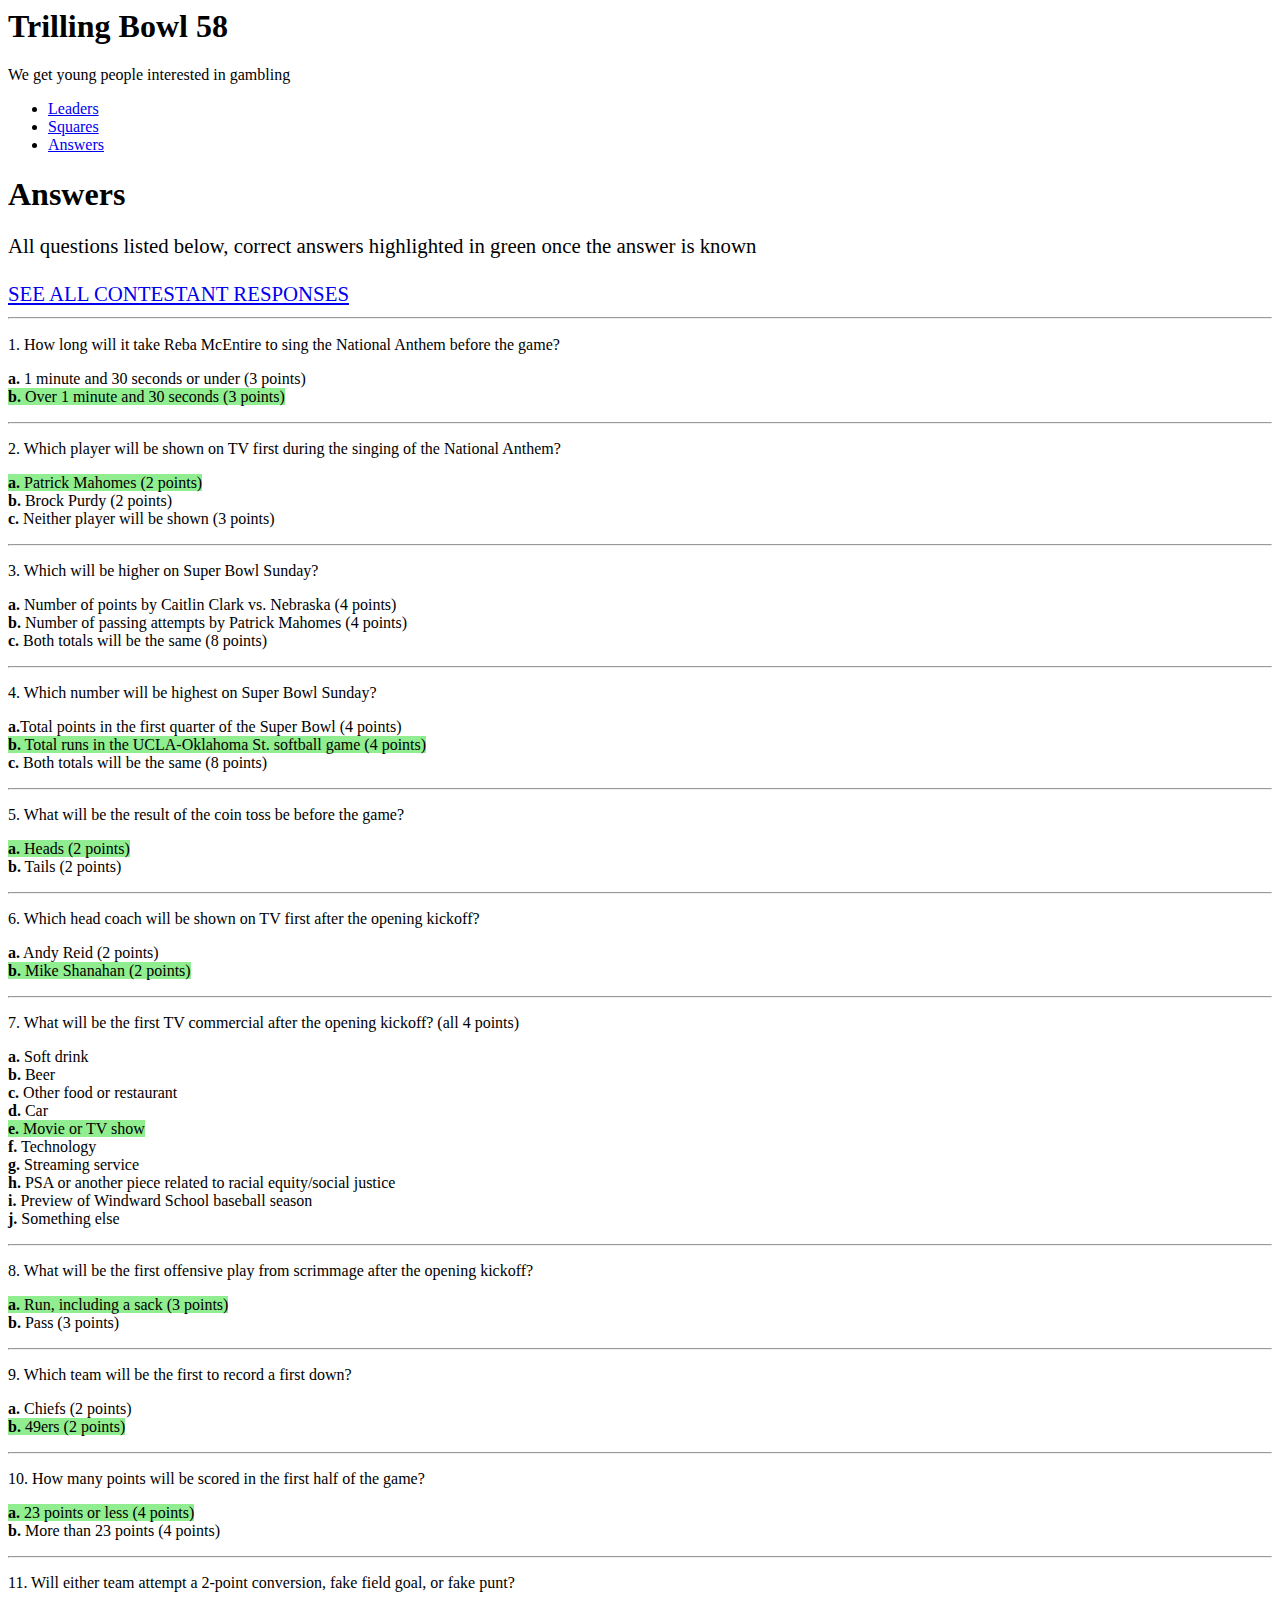
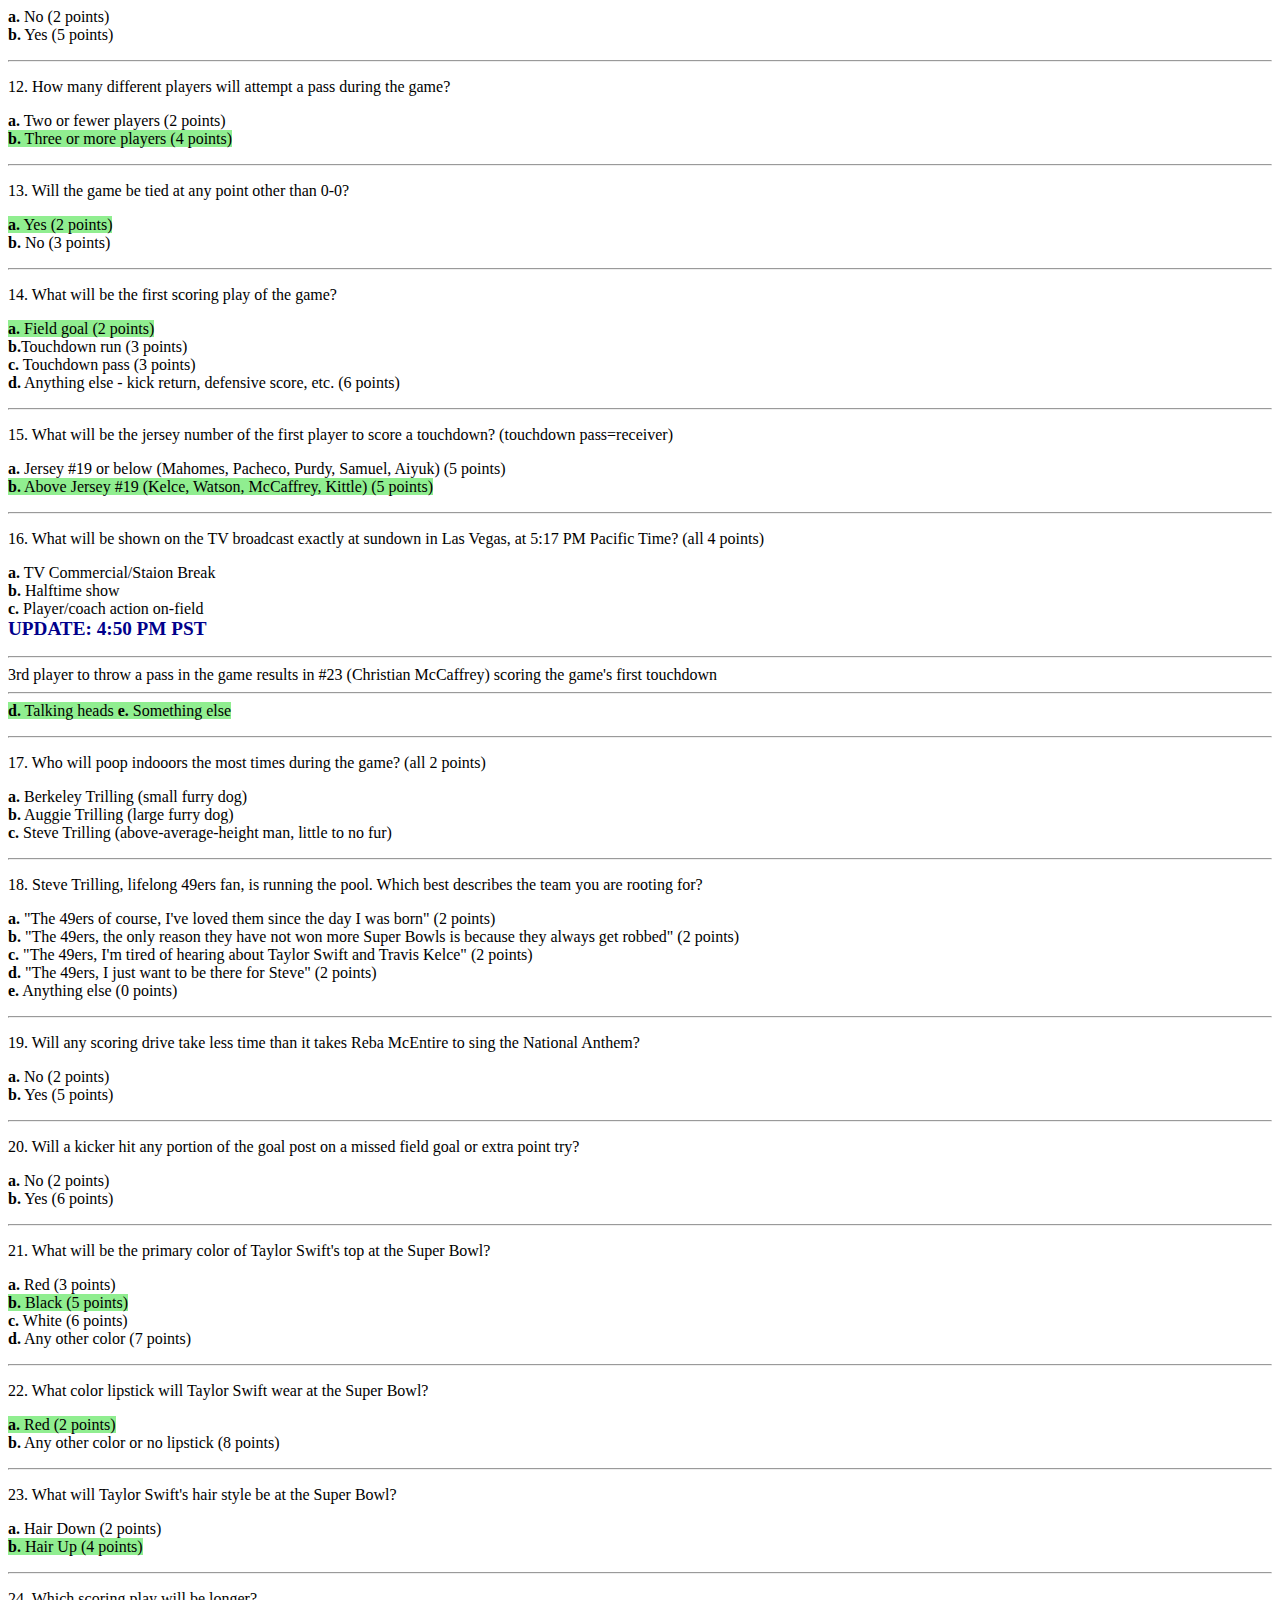
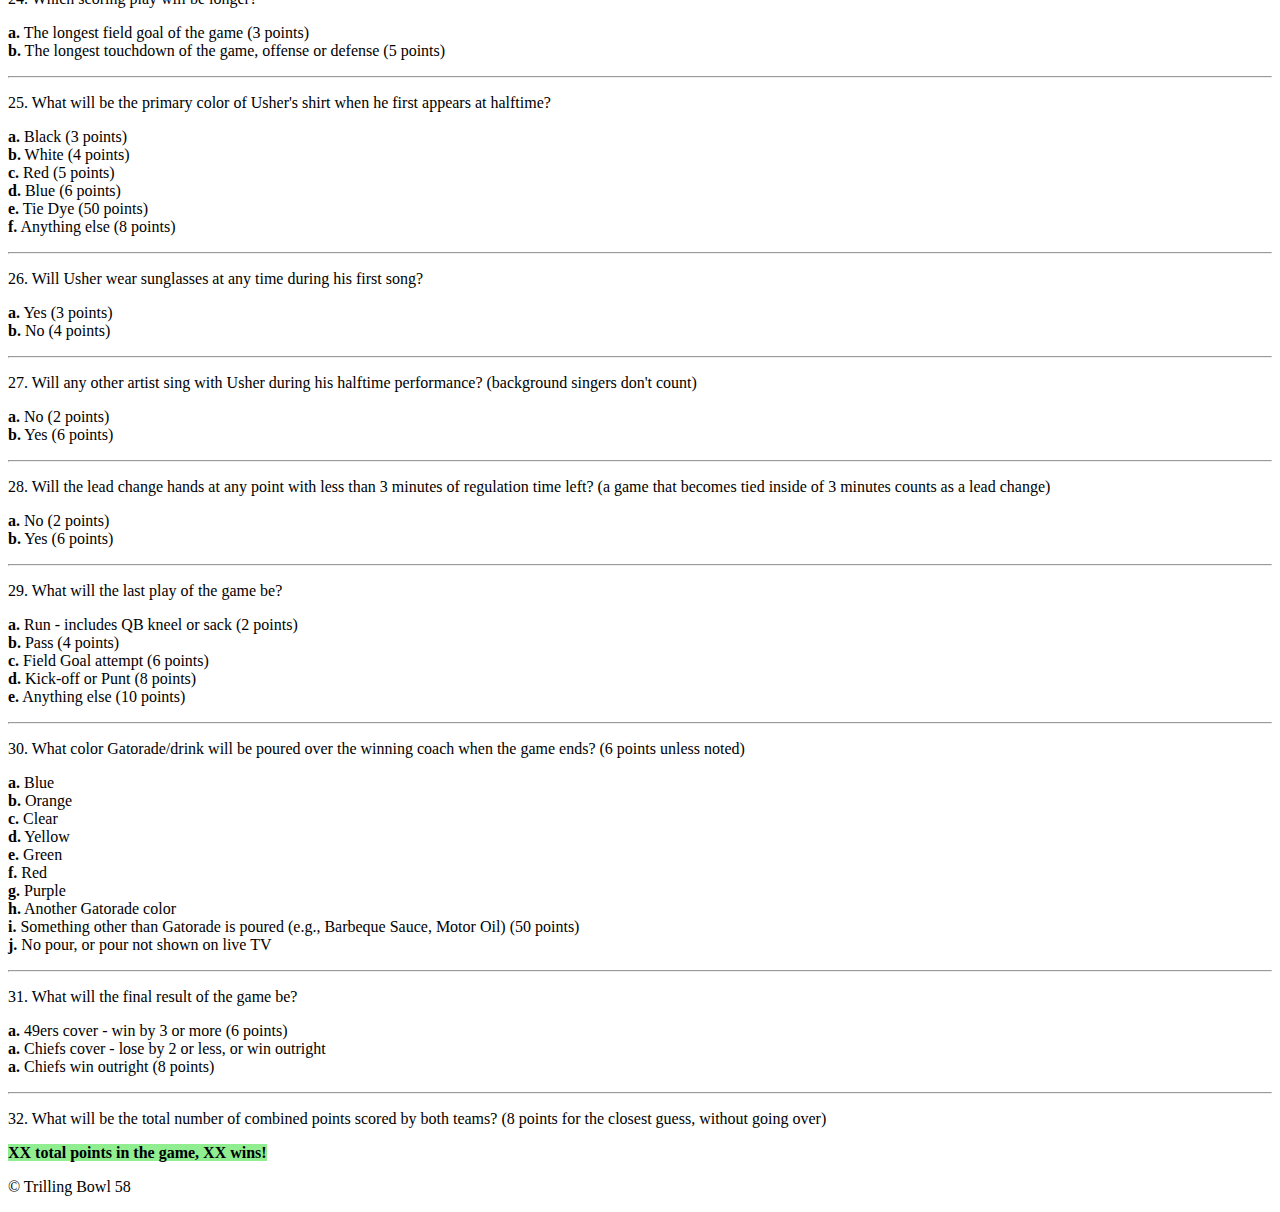
==== commit d6ca2103: "commit" ====
--- a/answers.html
+++ b/answers.html
@@ -87,11 +87,11 @@
       <hr class="border-1"></p>
        
      <p class="question">9. Which team will be the first to record a first down?</p> 
-     <p class="answer"><b>a.</b> Chiefs (2 points)<br><b>b.</b> 49ers (2 points)</span></p>
+     <p class="answer"><b>a.</b> Chiefs (2 points)<br><span style="background-color: lightgreen"><b>b.</b> 49ers (2 points)</span></p>
      <hr class="border-1"></p>
      
       <p class="question">10. How many points will be scored in the first half of the game?</p> 
-      <p class="answer"><b>a.</b> 23 points or less (4 points)<br><b>b.</b> More than 23 points (4 points)</p>
+      <p class="answer"><span style="background-color: lightgreen"><b>a.</b> 23 points or less (4 points)</span><br><b>b.</b> More than 23 points (4 points)</p>
       <hr class="border-1"></p>
 
       <p class="question">11. Will either team attempt a 2-point conversion, fake field goal, or fake punt?</p> 
@@ -104,7 +104,7 @@
       <hr class="border-1"></p>
  
       <p class="question">13. Will the game be tied at any point other than 0-0?</p> 
-      <p class="answer"><b>a.</b> Yes (2 points)</span><br><b>b.</b> No (3 points)</p>
+      <p class="answer"><span style="background-color: lightgreen"><b>a.</b> Yes (2 points)</span><br><b>b.</b> No (3 points)</p>
      <hr class="border-1"></p>
 
      <p class="question">14. What will be the first scoring play of the game?</p> 
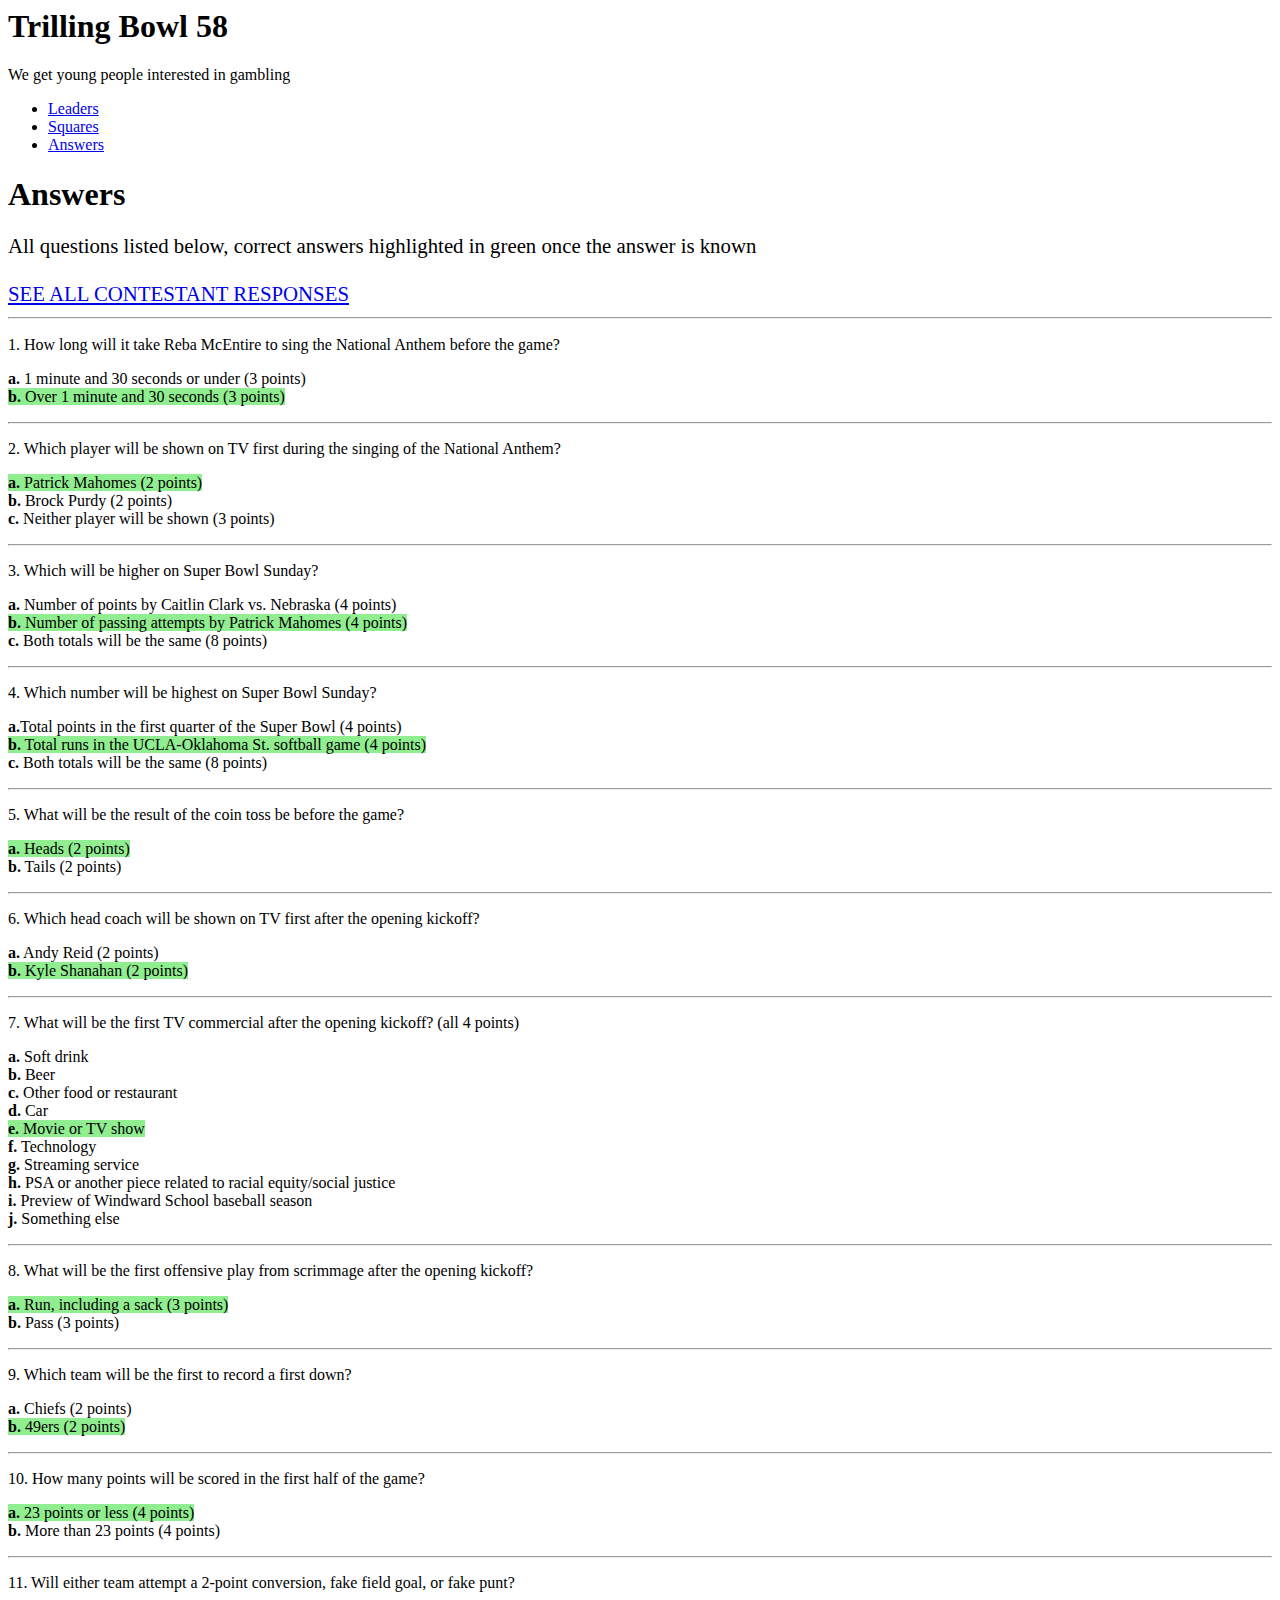
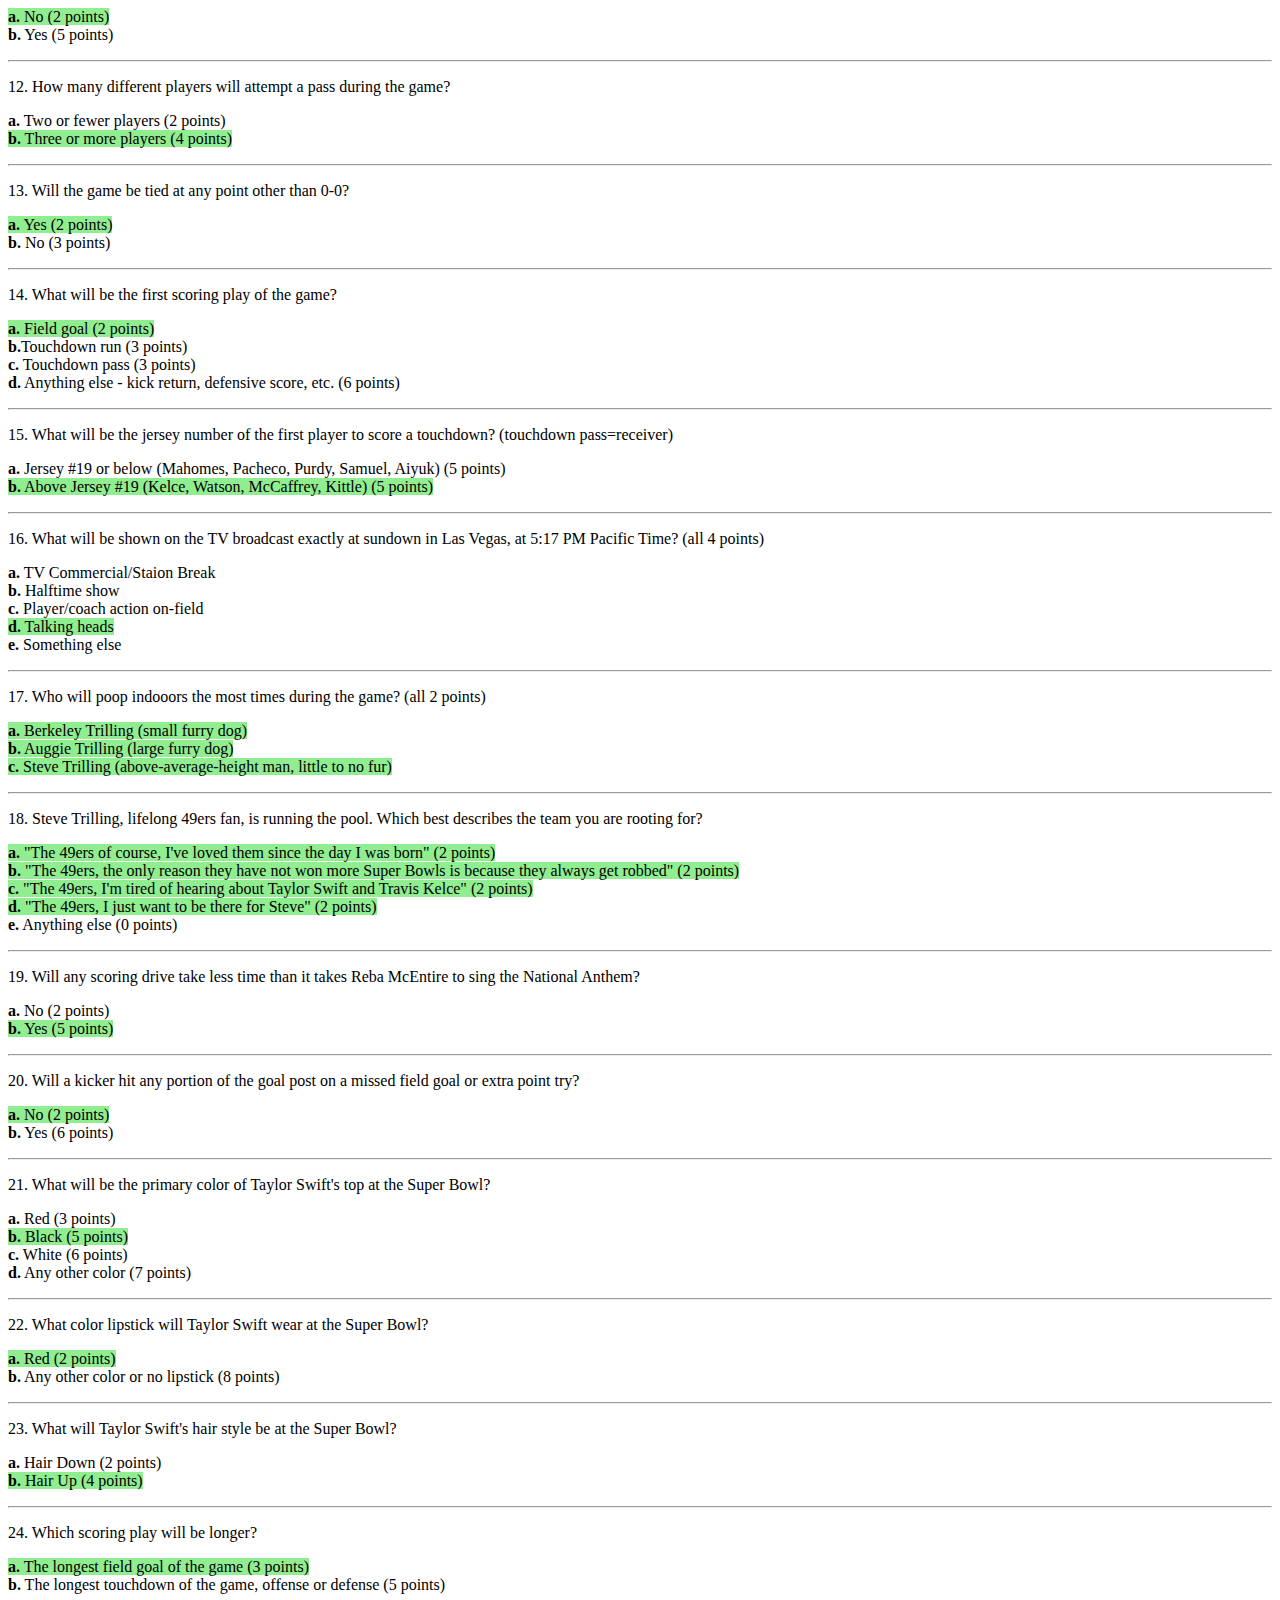
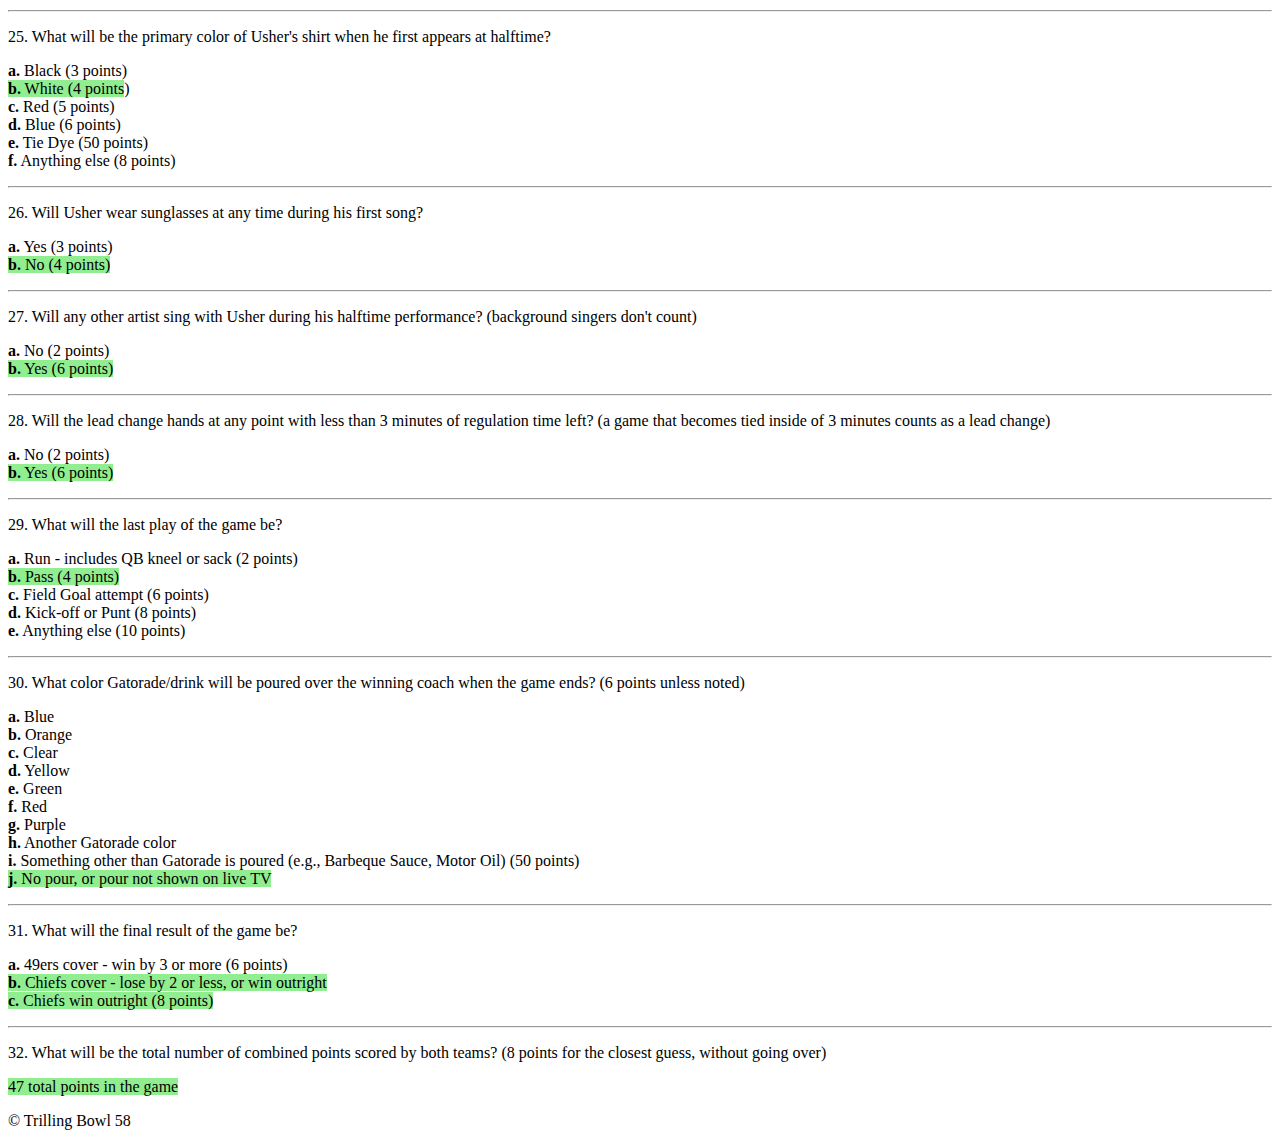
==== commit 65edcb7f: "commit" ====
--- a/answers.html
+++ b/answers.html
@@ -56,7 +56,7 @@
 
       <p class="question">3. Which will be higher on Super Bowl Sunday?</p> 
       <p class="answer"><b>a.</b> Number of points by Caitlin Clark vs. Nebraska (4 points)<br>
-        <b>b.</b> Number of passing attempts by Patrick Mahomes (4 points)
+        <span style="background-color: lightgreen"><b>b.</b> Number of passing attempts by Patrick Mahomes (4 points)</span>
         <br><b>c.</b> Both totals will be the same (8 points)<br></p>
       <hr class="border-1"></p>
       
@@ -72,7 +72,7 @@
       <hr class="border-1"></p>
 
       <p class="question">6. Which head coach will be shown on TV first after the opening kickoff?</p> 
-      <p class="answer"><p class="answer"><b>a.</b> Andy Reid (2 points)<br><span style="background-color: lightgreen"><b>b.</b> Mike Shanahan (2 points)</span></p>
+      <p class="answer"><p class="answer"><b>a.</b> Andy Reid (2 points)<br><span style="background-color: lightgreen"><b>b.</b> Kyle Shanahan (2 points)</span></p>
       <hr class="border-1"></p>
   
       <p class="question">7. What will be the first TV commercial after the opening kickoff? (all 4 points)</p> 
@@ -95,7 +95,7 @@
       <hr class="border-1"></p>
 
       <p class="question">11. Will either team attempt a 2-point conversion, fake field goal, or fake punt?</p> 
-      <p class="answer"><b>a.</b> No (2 points)<br>
+      <p class="answer"><span style="background-color: lightgreen"><b>a.</b> No (2 points)</span><br>
       <b>b.</b> Yes (5 points)</span></p>
       <hr class="border-1"></p>
       
@@ -119,30 +119,28 @@
      
      <p class="question">16. What will be shown on the TV broadcast exactly at sundown in Las Vegas, at 5:17 PM Pacific Time? (all 4 points)</p> 
      <p class="answer"><b>a.</b> TV Commercial/Staion Break<br><b>b.</b> Halftime show <br><b>c.</b> Player/coach action on-field </span><br>
-    <span style="color: darkblue; font-weight:700; font-size: larger">UPDATE: 4:50 PM PST<hr class="border-1"></span>
-          3rd player to throw a pass in the game results in #23 (Christian McCaffrey) scoring the game's first touchdown<hr class="border-1">
-          <span style="background-color: lightgreen"><b>d.</b> Talking heads</ <br> <b>e.</b> Something else </p>
+     <span style="background-color: lightgreen"><b>d.</b> Talking heads</span> <br> <b>e.</b> Something else </p>
      <hr class="border-1"></p>
      
      
      <p class="question">17. Who will poop indooors the most times during the game? (all 2 points)</p> 
-     <p class="answer"><b>a.</b> Berkeley Trilling (small furry dog)<br><b>b.</b> Auggie Trilling (large furry dog)<br><b>c.</b> Steve Trilling (above-average-height man, little to no fur)</p>
+     <p class="answer"><span style="background-color: lightgreen"><b>a.</b> Berkeley Trilling (small furry dog)<br><b>b.</b> Auggie Trilling (large furry dog)<br><b>c.</b> Steve Trilling (above-average-height man, little to no fur)</span></p>
      <hr class="border-1"></p>
 
      <p class="question">18. Steve Trilling, lifelong 49ers fan, is running the pool. Which best describes the team you are rooting for?</p> 
-     <p class="answer"><b>a.</b> "The 49ers of course, I've loved them since the day I was born" (2 points)<br>
+     <p class="answer"><span style="background-color: lightgreen"><b>a.</b> "The 49ers of course, I've loved them since the day I was born" (2 points)<br>
      <b>b.</b> "The 49ers, the only reason they have not won more Super Bowls is because they always get robbed" (2 points)<br>
      <b>c.</b> "The 49ers, I'm tired of hearing about Taylor Swift and Travis Kelce" (2 points)<br>
-     <b>d.</b> "The 49ers, I just want to be there for Steve" (2 points)<br>
+     <b>d.</b> "The 49ers, I just want to be there for Steve" (2 points)</span><br>
      <b>e.</b> Anything else (0 points)</p>
      <hr class="border-1"></p>
 
      <p class="question">19. Will any scoring drive take less time than it takes Reba McEntire to sing the National Anthem?</p> 
-     <p class="answer"><b>a.</b> No (2 points)<br><b>b.</b> Yes (5 points)</p>
+     <p class="answer"><b>a.</b> No (2 points)<br><span style="background-color: lightgreen"><b>b.</b> Yes (5 points)</span></p>
      <hr class="border-1"></p>
 
      <p class="question">20. Will a kicker hit any portion of the goal post on a missed field goal or extra point try?</p> 
-     <p class="answer"><b>a.</b> No (2 points)<br><b>b.</b> Yes (6 points)</p>
+     <p class="answer"><span style="background-color: lightgreen"><b>a.</b> No (2 points)</span><br><b>b.</b> Yes (6 points)</p>
      <hr class="border-1"></p>
 
       <p class="question">21. What will be the primary color of Taylor Swift's top at the Super Bowl?</p> 
@@ -159,45 +157,46 @@
       <hr class="border-1"></p>
       
       <p class="question">24. Which scoring play will be longer?</p> 
-      <p class="answer"><b>a.</b> The longest field goal of the game (3 points)<br><b>b.</b> The longest touchdown of the game, offense or defense (5 points)</p>
+      <p class="answer"><span style="background-color: lightgreen"><b>a.</b> The longest field goal of the game (3 points)</span><br><b>b.</b> The longest touchdown of the game, offense or defense (5 points)</p>
       <hr class="border-1"></p>
 
       <p class="question">25. What will be the primary color of Usher's shirt when he first appears at halftime?</p> 
-      <p class="answer"><b>a.</b> Black (3 points)<br><b>b.</b> White (4 points)<br><b>c.</b> Red (5 points)<br><b>d.</b> Blue (6 points)<br>
+      <p class="answer"><b>a.</b> Black (3 points)<br><span style="background-color: lightgreen"><b>b.</b> White (4 points</span>)<br><b>c.</b> Red (5 points)<br><b>d.</b> Blue (6 points)<br>
       <b>e.</b> Tie Dye (50 points)<br><b>f.</b> Anything else (8 points)</p>
       <hr class="border-1"></p>
            
       <p class="question">26. Will Usher wear sunglasses at any time during his first song?</p> 
-      <p class="answer"><b>a.</b> Yes (3 points)</span><br><b>b.</b> No (4 points)</p>
+      <p class="answer"><b>a.</b> Yes (3 points)</span><br><span style="background-color: lightgreen"><b>b.</b> No (4 points)</span></p>
       <hr class="border-1"></p>
 
       <p class="question">27. Will any other artist sing with Usher during his halftime performance? (background singers don't count)</p> 
-      <p class="answer"><b>a.</b> No (2 points)<br><b>b.</b> Yes (6 points)</p>
+      <p class="answer"><b>a.</b> No (2 points)<br><span style="background-color: lightgreen"><b>b.</b> Yes (6 points)</span></p>
       <hr class="border-1"></p>
          
       <p class="question">28. Will the lead change hands at any point with less than 3 minutes of regulation time left? 
       (a game that becomes tied inside of 3 minutes counts as a lead change)</p> 
-      <p class="answer"><b>a.</b> No (2 points)<br><b>b.</b> Yes (6 points)</p>
+      <p class="answer"><b>a.</b> No (2 points)<br><span style="background-color: lightgreen"><b>b.</b> Yes (6 points)</span></p>
       <hr class="border-1"></p>
 
       <p class="question">29. What will the last play of the game be?</p> 
-      <p class="answer"><b>a.</b> Run - includes QB kneel or sack (2 points)<br><b>b.</b> Pass (4 points)</span><br>
+      <p class="answer"><b>a.</b> Run - includes QB kneel or sack (2 points)<br><span style="background-color: lightgreen"><b>b.</b> Pass (4 points)</span><br>
       <b>c.</b> Field Goal attempt (6 points)<br><b>d.</b> Kick-off or Punt (8 points)<br><b>e.</b> Anything else (10 points)</p>
       <hr class="border-1"></p>
 
       <p class="question">30. What color Gatorade/drink will be poured over the winning coach when the game ends? (6 points unless noted)</p> 
       <p class="answer"><b>a.</b> Blue<br><b>b.</b> Orange<br><b>c.</b> Clear<br><b>d.</b> Yellow<br><b>e.</b> Green<br>
-      <b>f.</b> Red<br><b>g.</b> Purple<br><b>h.</b> Another Gatorade color<br><b>i.</b> Something other than Gatorade is poured (e.g., Barbeque Sauce, Motor Oil) (50 points)<br><b>j.</b> No pour, or pour not shown on live TV</span></p>
+      <b>f.</b> Red<br><b>g.</b> Purple<br><b>h.</b> Another Gatorade color<br><b>i.</b> Something other than Gatorade is poured (e.g., Barbeque Sauce, Motor Oil) (50 points)<br>
+      <span style="background-color: lightgreen"> <b>j.</b> No pour, or pour not shown on live TV</span></p>
       <hr class="border-1"></p>
 
       <p class="question">31. What will the final result of the game be?</p> 
       <p class="answer"><b>a.</b> 49ers cover - win by 3 or more (6 points)<br>
-      <b>a.</b> Chiefs cover - lose by 2 or less, or win outright</span><br>
-      <b>a.</b> Chiefs win outright (8 points)</p>
+      <span style="background-color: lightgreen"> <b>b.</b> Chiefs cover - lose by 2 or less, or win outright<br>
+      <b>c.</b> Chiefs win outright (8 points)</span></p>
           <hr class="border-1"></p>
 
     <p class="question">32. What will be the total number of combined points scored by both teams? (8 points for the closest guess, without going over)</p>
-    <p class="answer"><b><span style="background-color: lightgreen">XX total points in the game, XX wins!</span></b></p> 
+    <p class="answer"><span style="background-color: lightgreen">47 total points in the game</span></p> 
     
     
     <!-- EMBED GOOGLE SHEET <iframe src="https://docs.google.com/spreadsheets/d/e/2PACX-1vQJVK6XaeYF-6d0xzjMMzmoi0kdJEdcOgadWZLV0852fXGL5_Rz09dk1LhJ0pCvOEpemMxv5R0Xh-AM/pubhtml?gid=1887211922&amp;single=true&amp;widget=true&amp;headers=false" width="75%" height="200" ></iframe> -->
